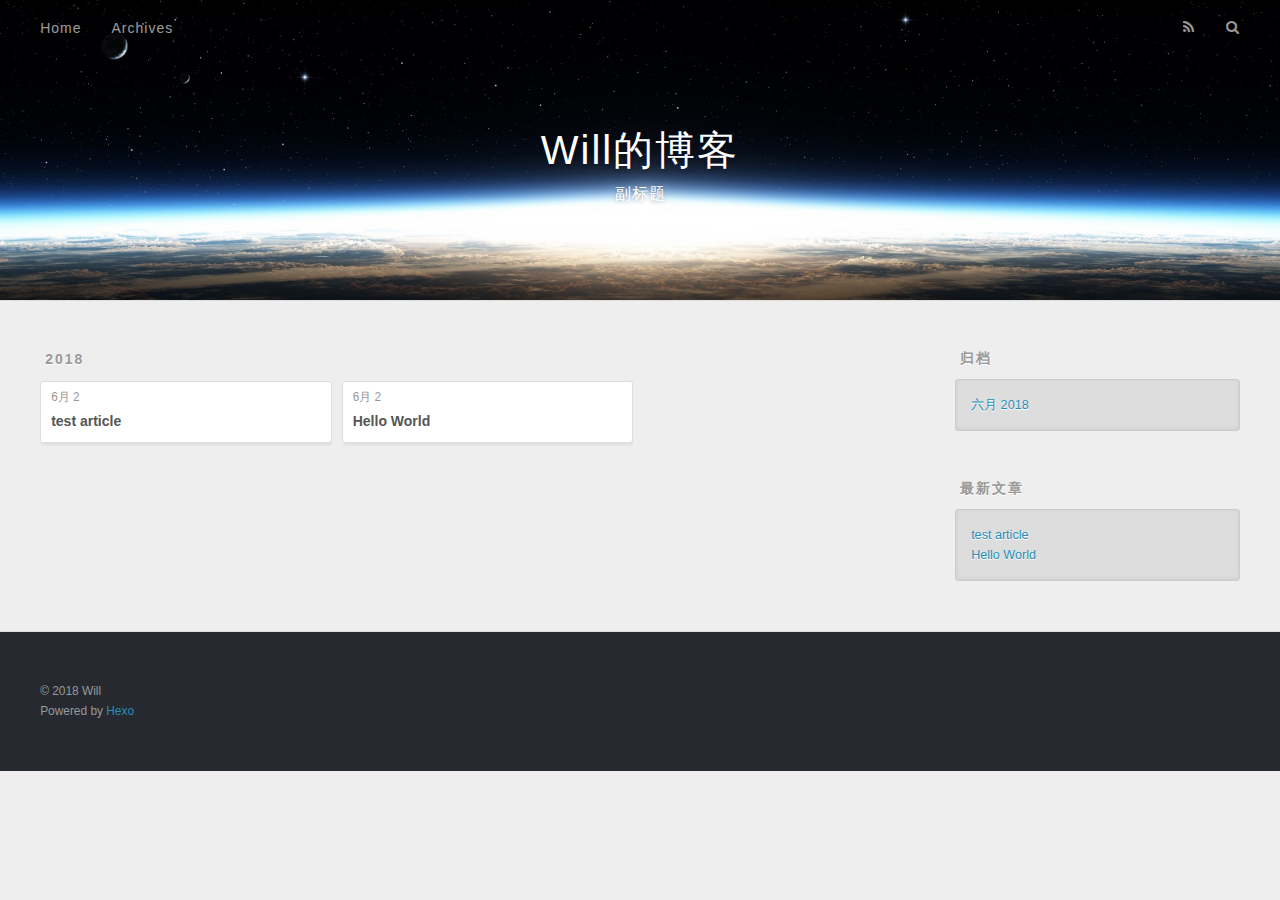
==== archives/index.html @ 6922b7fe "Site updated: 2018-06-02 14:20:09" ====
<!DOCTYPE html>
<html>
<head>
  <meta charset="utf-8">
  
  <title>归档 | Will的博客</title>
  <meta name="viewport" content="width=device-width, initial-scale=1, maximum-scale=1">
  <meta name="description" content="网页描述">
<meta property="og:type" content="website">
<meta property="og:title" content="Will的博客">
<meta property="og:url" content="http://yoursite.com/archives/index.html">
<meta property="og:site_name" content="Will的博客">
<meta property="og:description" content="网页描述">
<meta property="og:locale" content="zh-CN">
<meta name="twitter:card" content="summary">
<meta name="twitter:title" content="Will的博客">
<meta name="twitter:description" content="网页描述">
  
    <link rel="alternate" href="/atom.xml" title="Will的博客" type="application/atom+xml">
  
  
    <link rel="icon" href="/favicon.png">
  
  
    <link href="//fonts.googleapis.com/css?family=Source+Code+Pro" rel="stylesheet" type="text/css">
  
  <link rel="stylesheet" href="/css/style.css">
  

</head>

<body>
  <div id="container">
    <div id="wrap">
      <header id="header">
  <div id="banner"></div>
  <div id="header-outer" class="outer">
    <div id="header-title" class="inner">
      <h1 id="logo-wrap">
        <a href="/" id="logo">Will的博客</a>
      </h1>
      
        <h2 id="subtitle-wrap">
          <a href="/" id="subtitle">副标题</a>
        </h2>
      
    </div>
    <div id="header-inner" class="inner">
      <nav id="main-nav">
        <a id="main-nav-toggle" class="nav-icon"></a>
        
          <a class="main-nav-link" href="/">Home</a>
        
          <a class="main-nav-link" href="/archives">Archives</a>
        
      </nav>
      <nav id="sub-nav">
        
          <a id="nav-rss-link" class="nav-icon" href="/atom.xml" title="RSS Feed"></a>
        
        <a id="nav-search-btn" class="nav-icon" title="搜索"></a>
      </nav>
      <div id="search-form-wrap">
        <form action="//google.com/search" method="get" accept-charset="UTF-8" class="search-form"><input type="search" name="q" class="search-form-input" placeholder="Search"><button type="submit" class="search-form-submit">&#xF002;</button><input type="hidden" name="sitesearch" value="http://yoursite.com"></form>
      </div>
    </div>
  </div>
</header>
      <div class="outer">
        <section id="main">
  
  
    
    
      
      
      <section class="archives-wrap">
        <div class="archive-year-wrap">
          <a href="/archives/2018" class="archive-year">2018</a>
        </div>
        <div class="archives">
    
    <article class="archive-article archive-type-post">
  <div class="archive-article-inner">
    <header class="archive-article-header">
      <a href="/2018/06/02/test-article/" class="archive-article-date">
  <time datetime="2018-06-02T06:15:13.000Z" itemprop="datePublished">6月 2</time>
</a>
      
  
    <h1 itemprop="name">
      <a class="archive-article-title" href="/2018/06/02/test-article/">test article</a>
    </h1>
  

    </header>
  </div>
</article>
  
    
    
    <article class="archive-article archive-type-post">
  <div class="archive-article-inner">
    <header class="archive-article-header">
      <a href="/2018/06/02/hello-world/" class="archive-article-date">
  <time datetime="2018-06-02T03:31:31.994Z" itemprop="datePublished">6月 2</time>
</a>
      
  
    <h1 itemprop="name">
      <a class="archive-article-title" href="/2018/06/02/hello-world/">Hello World</a>
    </h1>
  

    </header>
  </div>
</article>
  
  
    </div></section>
  

</section>
        
          <aside id="sidebar">
  
    

  
    

  
    
  
    
  <div class="widget-wrap">
    <h3 class="widget-title">归档</h3>
    <div class="widget">
      <ul class="archive-list"><li class="archive-list-item"><a class="archive-list-link" href="/archives/2018/06/">六月 2018</a></li></ul>
    </div>
  </div>


  
    
  <div class="widget-wrap">
    <h3 class="widget-title">最新文章</h3>
    <div class="widget">
      <ul>
        
          <li>
            <a href="/2018/06/02/test-article/">test article</a>
          </li>
        
          <li>
            <a href="/2018/06/02/hello-world/">Hello World</a>
          </li>
        
      </ul>
    </div>
  </div>

  
</aside>
        
      </div>
      <footer id="footer">
  
  <div class="outer">
    <div id="footer-info" class="inner">
      &copy; 2018 Will<br>
      Powered by <a href="http://hexo.io/" target="_blank">Hexo</a>
    </div>
  </div>
</footer>
    </div>
    <nav id="mobile-nav">
  
    <a href="/" class="mobile-nav-link">Home</a>
  
    <a href="/archives" class="mobile-nav-link">Archives</a>
  
</nav>
    

<script src="//ajax.googleapis.com/ajax/libs/jquery/2.0.3/jquery.min.js"></script>


  <link rel="stylesheet" href="/fancybox/jquery.fancybox.css">
  <script src="/fancybox/jquery.fancybox.pack.js"></script>


<script src="/js/script.js"></script>

  </div>
</body>
</html>
---- css/style.css ----
body {
  width: 100%;
}
body:before,
body:after {
  content: "";
  display: table;
}
body:after {
  clear: both;
}
html,
body,
div,
span,
applet,
object,
iframe,
h1,
h2,
h3,
h4,
h5,
h6,
p,
blockquote,
pre,
a,
abbr,
acronym,
address,
big,
cite,
code,
del,
dfn,
em,
img,
ins,
kbd,
q,
s,
samp,
small,
strike,
strong,
sub,
sup,
tt,
var,
dl,
dt,
dd,
ol,
ul,
li,
fieldset,
form,
label,
legend,
table,
caption,
tbody,
tfoot,
thead,
tr,
th,
td {
  margin: 0;
  padding: 0;
  border: 0;
  outline: 0;
  font-weight: inherit;
  font-style: inherit;
  font-family: inherit;
  font-size: 100%;
  vertical-align: baseline;
}
body {
  line-height: 1;
  color: #000;
  background: #fff;
}
ol,
ul {
  list-style: none;
}
table {
  border-collapse: separate;
  border-spacing: 0;
  vertical-align: middle;
}
caption,
th,
td {
  text-align: left;
  font-weight: normal;
  vertical-align: middle;
}
a img {
  border: none;
}
input,
button {
  margin: 0;
  padding: 0;
}
input::-moz-focus-inner,
button::-moz-focus-inner {
  border: 0;
  padding: 0;
}
@font-face {
  font-family: FontAwesome;
  font-style: normal;
  font-weight: normal;
  src: url("fonts/fontawesome-webfont.eot?v=#4.0.3");
  src: url("fonts/fontawesome-webfont.eot?#iefix&v=#4.0.3") format("embedded-opentype"), url("fonts/fontawesome-webfont.woff?v=#4.0.3") format("woff"), url("fonts/fontawesome-webfont.ttf?v=#4.0.3") format("truetype"), url("fonts/fontawesome-webfont.svg#fontawesomeregular?v=#4.0.3") format("svg");
}
html,
body,
#container {
  height: 100%;
}
body {
  background: #eee;
  font: 14px "Helvetica Neue", Helvetica, Arial, sans-serif;
  -webkit-text-size-adjust: 100%;
}
.outer {
  max-width: 1220px;
  margin: 0 auto;
  padding: 0 20px;
}
.outer:before,
.outer:after {
  content: "";
  display: table;
}
.outer:after {
  clear: both;
}
.inner {
  display: inline;
  float: left;
  width: 98.33333333333333%;
  margin: 0 0.833333333333333%;
}
.left,
.alignleft {
  float: left;
}
.right,
.alignright {
  float: right;
}
.clear {
  clear: both;
}
#container {
  position: relative;
}
.mobile-nav-on {
  overflow: hidden;
}
#wrap {
  height: 100%;
  width: 100%;
  position: absolute;
  top: 0;
  left: 0;
  -webkit-transition: 0.2s ease-out;
  -moz-transition: 0.2s ease-out;
  -ms-transition: 0.2s ease-out;
  transition: 0.2s ease-out;
  z-index: 1;
  background: #eee;
}
.mobile-nav-on #wrap {
  left: 280px;
}
@media screen and (min-width: 768px) {
  #main {
    display: inline;
    float: left;
    width: 73.33333333333333%;
    margin: 0 0.833333333333333%;
  }
}
.article-date,
.article-category-link,
.archive-year,
.widget-title {
  text-decoration: none;
  text-transform: uppercase;
  letter-spacing: 2px;
  color: #999;
  margin-bottom: 1em;
  margin-left: 5px;
  line-height: 1em;
  text-shadow: 0 1px #fff;
  font-weight: bold;
}
.article-inner,
.archive-article-inner {
  background: #fff;
  -webkit-box-shadow: 1px 2px 3px #ddd;
  box-shadow: 1px 2px 3px #ddd;
  border: 1px solid #ddd;
  border-radius: 3px;
}
.article-entry h1,
.widget h1 {
  font-size: 2em;
}
.article-entry h2,
.widget h2 {
  font-size: 1.5em;
}
.article-entry h3,
.widget h3 {
  font-size: 1.3em;
}
.article-entry h4,
.widget h4 {
  font-size: 1.2em;
}
.article-entry h5,
.widget h5 {
  font-size: 1em;
}
.article-entry h6,
.widget h6 {
  font-size: 1em;
  color: #999;
}
.article-entry hr,
.widget hr {
  border: 1px dashed #ddd;
}
.article-entry strong,
.widget strong {
  font-weight: bold;
}
.article-entry em,
.widget em,
.article-entry cite,
.widget cite {
  font-style: italic;
}
.article-entry sup,
.widget sup,
.article-entry sub,
.widget sub {
  font-size: 0.75em;
  line-height: 0;
  position: relative;
  vertical-align: baseline;
}
.article-entry sup,
.widget sup {
  top: -0.5em;
}
.article-entry sub,
.widget sub {
  bottom: -0.2em;
}
.article-entry small,
.widget small {
  font-size: 0.85em;
}
.article-entry acronym,
.widget acronym,
.article-entry abbr,
.widget abbr {
  border-bottom: 1px dotted;
}
.article-entry ul,
.widget ul,
.article-entry ol,
.widget ol,
.article-entry dl,
.widget dl {
  margin: 0 20px;
  line-height: 1.6em;
}
.article-entry ul ul,
.widget ul ul,
.article-entry ol ul,
.widget ol ul,
.article-entry ul ol,
.widget ul ol,
.article-entry ol ol,
.widget ol ol {
  margin-top: 0;
  margin-bottom: 0;
}
.article-entry ul,
.widget ul {
  list-style: disc;
}
.article-entry ol,
.widget ol {
  list-style: decimal;
}
.article-entry dt,
.widget dt {
  font-weight: bold;
}
#header {
  height: 300px;
  position: relative;
  border-bottom: 1px solid #ddd;
}
#header:before,
#header:after {
  content: "";
  position: absolute;
  left: 0;
  right: 0;
  height: 40px;
}
#header:before {
  top: 0;
  background: -webkit-linear-gradient(rgba(0,0,0,0.2), transparent);
  background: -moz-linear-gradient(rgba(0,0,0,0.2), transparent);
  background: -ms-linear-gradient(rgba(0,0,0,0.2), transparent);
  background: linear-gradient(rgba(0,0,0,0.2), transparent);
}
#header:after {
  bottom: 0;
  background: -webkit-linear-gradient(transparent, rgba(0,0,0,0.2));
  background: -moz-linear-gradient(transparent, rgba(0,0,0,0.2));
  background: -ms-linear-gradient(transparent, rgba(0,0,0,0.2));
  background: linear-gradient(transparent, rgba(0,0,0,0.2));
}
#header-outer {
  height: 100%;
  position: relative;
}
#header-inner {
  position: relative;
  overflow: hidden;
}
#banner {
  position: absolute;
  top: 0;
  left: 0;
  width: 100%;
  height: 100%;
  background: url("images/banner.jpg") center #000;
  -webkit-background-size: cover;
  -moz-background-size: cover;
  background-size: cover;
  z-index: -1;
}
#header-title {
  text-align: center;
  height: 40px;
  position: absolute;
  top: 50%;
  left: 0;
  margin-top: -20px;
}
#logo,
#subtitle {
  text-decoration: none;
  color: #fff;
  font-weight: 300;
  text-shadow: 0 1px 4px rgba(0,0,0,0.3);
}
#logo {
  font-size: 40px;
  line-height: 40px;
  letter-spacing: 2px;
}
#subtitle {
  font-size: 16px;
  line-height: 16px;
  letter-spacing: 1px;
}
#subtitle-wrap {
  margin-top: 16px;
}
#main-nav {
  float: left;
  margin-left: -15px;
}
.nav-icon,
.main-nav-link {
  float: left;
  color: #fff;
  opacity: 0.6;
  text-decoration: none;
  text-shadow: 0 1px rgba(0,0,0,0.2);
  -webkit-transition: opacity 0.2s;
  -moz-transition: opacity 0.2s;
  -ms-transition: opacity 0.2s;
  transition: opacity 0.2s;
  display: block;
  padding: 20px 15px;
}
.nav-icon:hover,
.main-nav-link:hover {
  opacity: 1;
}
.nav-icon {
  font-family: FontAwesome;
  text-align: center;
  font-size: 14px;
  width: 14px;
  height: 14px;
  padding: 20px 15px;
  position: relative;
  cursor: pointer;
}
.main-nav-link {
  font-weight: 300;
  letter-spacing: 1px;
}
@media screen and (max-width: 479px) {
  .main-nav-link {
    display: none;
  }
}
#main-nav-toggle {
  display: none;
}
#main-nav-toggle:before {
  content: "\f0c9";
}
@media screen and (max-width: 479px) {
  #main-nav-toggle {
    display: block;
  }
}
#sub-nav {
  float: right;
  margin-right: -15px;
}
#nav-rss-link:before {
  content: "\f09e";
}
#nav-search-btn:before {
  content: "\f002";
}
#search-form-wrap {
  position: absolute;
  top: 15px;
  width: 150px;
  height: 30px;
  right: -150px;
  opacity: 0;
  -webkit-transition: 0.2s ease-out;
  -moz-transition: 0.2s ease-out;
  -ms-transition: 0.2s ease-out;
  transition: 0.2s ease-out;
}
#search-form-wrap.on {
  opacity: 1;
  right: 0;
}
@media screen and (max-width: 479px) {
  #search-form-wrap {
    width: 100%;
    right: -100%;
  }
}
.search-form {
  position: absolute;
  top: 0;
  left: 0;
  right: 0;
  background: #fff;
  padding: 5px 15px;
  border-radius: 15px;
  -webkit-box-shadow: 0 0 10px rgba(0,0,0,0.3);
  box-shadow: 0 0 10px rgba(0,0,0,0.3);
}
.search-form-input {
  border: none;
  background: none;
  color: #555;
  width: 100%;
  font: 13px "Helvetica Neue", Helvetica, Arial, sans-serif;
  outline: none;
}
.search-form-input::-webkit-search-results-decoration,
.search-form-input::-webkit-search-cancel-button {
  -webkit-appearance: none;
}
.search-form-submit {
  position: absolute;
  top: 50%;
  right: 10px;
  margin-top: -7px;
  font: 13px FontAwesome;
  border: none;
  background: none;
  color: #bbb;
  cursor: pointer;
}
.search-form-submit:hover,
.search-form-submit:focus {
  color: #777;
}
.article {
  margin: 50px 0;
}
.article-inner {
  overflow: hidden;
}
.article-meta:before,
.article-meta:after {
  content: "";
  display: table;
}
.article-meta:after {
  clear: both;
}
.article-date {
  float: left;
}
.article-category {
  float: left;
  line-height: 1em;
  color: #ccc;
  text-shadow: 0 1px #fff;
  margin-left: 8px;
}
.article-category:before {
  content: "\2022";
}
.article-category-link {
  margin: 0 12px 1em;
}
.article-header {
  padding: 20px 20px 0;
}
.article-title {
  text-decoration: none;
  font-size: 2em;
  font-weight: bold;
  color: #555;
  line-height: 1.1em;
  -webkit-transition: color 0.2s;
  -moz-transition: color 0.2s;
  -ms-transition: color 0.2s;
  transition: color 0.2s;
}
a.article-title:hover {
  color: #258fb8;
}
.article-entry {
  color: #555;
  padding: 0 20px;
}
.article-entry:before,
.article-entry:after {
  content: "";
  display: table;
}
.article-entry:after {
  clear: both;
}
.article-entry p,
.article-entry table {
  line-height: 1.6em;
  margin: 1.6em 0;
}
.article-entry h1,
.article-entry h2,
.article-entry h3,
.article-entry h4,
.article-entry h5,
.article-entry h6 {
  font-weight: bold;
}
.article-entry h1,
.article-entry h2,
.article-entry h3,
.article-entry h4,
.article-entry h5,
.article-entry h6 {
  line-height: 1.1em;
  margin: 1.1em 0;
}
.article-entry a {
  color: #258fb8;
  text-decoration: none;
}
.article-entry a:hover {
  text-decoration: underline;
}
.article-entry ul,
.article-entry ol,
.article-entry dl {
  margin-top: 1.6em;
  margin-bottom: 1.6em;
}
.article-entry img,
.article-entry video {
  max-width: 100%;
  height: auto;
  display: block;
  margin: auto;
}
.article-entry iframe {
  border: none;
}
.article-entry table {
  width: 100%;
  border-collapse: collapse;
  border-spacing: 0;
}
.article-entry th {
  font-weight: bold;
  border-bottom: 3px solid #ddd;
  padding-bottom: 0.5em;
}
.article-entry td {
  border-bottom: 1px solid #ddd;
  padding: 10px 0;
}
.article-entry blockquote {
  font-family: Georgia, "Times New Roman", serif;
  font-size: 1.4em;
  margin: 1.6em 20px;
  text-align: center;
}
.article-entry blockquote footer {
  font-size: 14px;
  margin: 1.6em 0;
  font-family: "Helvetica Neue", Helvetica, Arial, sans-serif;
}
.article-entry blockquote footer cite:before {
  content: "—";
  padding: 0 0.5em;
}
.article-entry .pullquote {
  text-align: left;
  width: 45%;
  margin: 0;
}
.article-entry .pullquote.left {
  margin-left: 0.5em;
  margin-right: 1em;
}
.article-entry .pullquote.right {
  margin-right: 0.5em;
  margin-left: 1em;
}
.article-entry .caption {
  color: #999;
  display: block;
  font-size: 0.9em;
  margin-top: 0.5em;
  position: relative;
  text-align: center;
}
.article-entry .video-container {
  position: relative;
  padding-top: 56.25%;
  height: 0;
  overflow: hidden;
}
.article-entry .video-container iframe,
.article-entry .video-container object,
.article-entry .video-container embed {
  position: absolute;
  top: 0;
  left: 0;
  width: 100%;
  height: 100%;
  margin-top: 0;
}
.article-more-link a {
  display: inline-block;
  line-height: 1em;
  padding: 6px 15px;
  border-radius: 15px;
  background: #eee;
  color: #999;
  text-shadow: 0 1px #fff;
  text-decoration: none;
}
.article-more-link a:hover {
  background: #258fb8;
  color: #fff;
  text-decoration: none;
  text-shadow: 0 1px #1e7293;
}
.article-footer {
  font-size: 0.85em;
  line-height: 1.6em;
  border-top: 1px solid #ddd;
  padding-top: 1.6em;
  margin: 0 20px 20px;
}
.article-footer:before,
.article-footer:after {
  content: "";
  display: table;
}
.article-footer:after {
  clear: both;
}
.article-footer a {
  color: #999;
  text-decoration: none;
}
.article-footer a:hover {
  color: #555;
}
.article-tag-list-item {
  float: left;
  margin-right: 10px;
}
.article-tag-list-link:before {
  content: "#";
}
.article-comment-link {
  float: right;
}
.article-comment-link:before {
  content: "\f075";
  font-family: FontAwesome;
  padding-right: 8px;
}
.article-share-link {
  cursor: pointer;
  float: right;
  margin-left: 20px;
}
.article-share-link:before {
  content: "\f064";
  font-family: FontAwesome;
  padding-right: 6px;
}
#article-nav {
  position: relative;
}
#article-nav:before,
#article-nav:after {
  content: "";
  display: table;
}
#article-nav:after {
  clear: both;
}
@media screen and (min-width: 768px) {
  #article-nav {
    margin: 50px 0;
  }
  #article-nav:before {
    width: 8px;
    height: 8px;
    position: absolute;
    top: 50%;
    left: 50%;
    margin-top: -4px;
    margin-left: -4px;
    content: "";
    border-radius: 50%;
    background: #ddd;
    -webkit-box-shadow: 0 1px 2px #fff;
    box-shadow: 0 1px 2px #fff;
  }
}
.article-nav-link-wrap {
  text-decoration: none;
  text-shadow: 0 1px #fff;
  color: #999;
  -webkit-box-sizing: border-box;
  -moz-box-sizing: border-box;
  box-sizing: border-box;
  margin-top: 50px;
  text-align: center;
  display: block;
}
.article-nav-link-wrap:hover {
  color: #555;
}
@media screen and (min-width: 768px) {
  .article-nav-link-wrap {
    width: 50%;
    margin-top: 0;
  }
}
@media screen and (min-width: 768px) {
  #article-nav-newer {
    float: left;
    text-align: right;
    padding-right: 20px;
  }
}
@media screen and (min-width: 768px) {
  #article-nav-older {
    float: right;
    text-align: left;
    padding-left: 20px;
  }
}
.article-nav-caption {
  text-transform: uppercase;
  letter-spacing: 2px;
  color: #ddd;
  line-height: 1em;
  font-weight: bold;
}
#article-nav-newer .article-nav-caption {
  margin-right: -2px;
}
.article-nav-title {
  font-size: 0.85em;
  line-height: 1.6em;
  margin-top: 0.5em;
}
.article-share-box {
  position: absolute;
  display: none;
  background: #fff;
  -webkit-box-shadow: 1px 2px 10px rgba(0,0,0,0.2);
  box-shadow: 1px 2px 10px rgba(0,0,0,0.2);
  border-radius: 3px;
  margin-left: -145px;
  overflow: hidden;
  z-index: 1;
}
.article-share-box.on {
  display: block;
}
.article-share-input {
  width: 100%;
  background: none;
  -webkit-box-sizing: border-box;
  -moz-box-sizing: border-box;
  box-sizing: border-box;
  font: 14px "Helvetica Neue", Helvetica, Arial, sans-serif;
  padding: 0 15px;
  color: #555;
  outline: none;
  border: 1px solid #ddd;
  border-radius: 3px 3px 0 0;
  height: 36px;
  line-height: 36px;
}
.article-share-links {
  background: #eee;
}
.article-share-links:before,
.article-share-links:after {
  content: "";
  display: table;
}
.article-share-links:after {
  clear: both;
}
.article-share-twitter,
.article-share-facebook,
.article-share-pinterest,
.article-share-google {
  width: 50px;
  height: 36px;
  display: block;
  float: left;
  position: relative;
  color: #999;
  text-shadow: 0 1px #fff;
}
.article-share-twitter:before,
.article-share-facebook:before,
.article-share-pinterest:before,
.article-share-google:before {
  font-size: 20px;
  font-family: FontAwesome;
  width: 20px;
  height: 20px;
  position: absolute;
  top: 50%;
  left: 50%;
  margin-top: -10px;
  margin-left: -10px;
  text-align: center;
}
.article-share-twitter:hover,
.article-share-facebook:hover,
.article-share-pinterest:hover,
.article-share-google:hover {
  color: #fff;
}
.article-share-twitter:before {
  content: "\f099";
}
.article-share-twitter:hover {
  background: #00aced;
  text-shadow: 0 1px #008abe;
}
.article-share-facebook:before {
  content: "\f09a";
}
.article-share-facebook:hover {
  background: #3b5998;
  text-shadow: 0 1px #2f477a;
}
.article-share-pinterest:before {
  content: "\f0d2";
}
.article-share-pinterest:hover {
  background: #cb2027;
  text-shadow: 0 1px #a21a1f;
}
.article-share-google:before {
  content: "\f0d5";
}
.article-share-google:hover {
  background: #dd4b39;
  text-shadow: 0 1px #be3221;
}
.article-gallery {
  background: #000;
  position: relative;
}
.article-gallery-photos {
  position: relative;
  overflow: hidden;
}
.article-gallery-img {
  display: none;
  max-width: 100%;
}
.article-gallery-img:first-child {
  display: block;
}
.article-gallery-img.loaded {
  position: absolute;
  display: block;
}
.article-gallery-img img {
  display: block;
  max-width: 100%;
  margin: 0 auto;
}
#comments {
  background: #fff;
  -webkit-box-shadow: 1px 2px 3px #ddd;
  box-shadow: 1px 2px 3px #ddd;
  padding: 20px;
  border: 1px solid #ddd;
  border-radius: 3px;
  margin: 50px 0;
}
#comments a {
  color: #258fb8;
}
.archives-wrap {
  margin: 50px 0;
}
.archives:before,
.archives:after {
  content: "";
  display: table;
}
.archives:after {
  clear: both;
}
.archive-year-wrap {
  margin-bottom: 1em;
}
.archives {
  -webkit-column-gap: 10px;
  -moz-column-gap: 10px;
  column-gap: 10px;
}
@media screen and (min-width: 480px) and (max-width: 767px) {
  .archives {
    -webkit-column-count: 2;
    -moz-column-count: 2;
    column-count: 2;
  }
}
@media screen and (min-width: 768px) {
  .archives {
    -webkit-column-count: 3;
    -moz-column-count: 3;
    column-count: 3;
  }
}
.archive-article {
  -webkit-column-break-inside: avoid;
  page-break-inside: avoid;
  overflow: hidden;
  break-inside: avoid-column;
}
.archive-article-inner {
  padding: 10px;
  margin-bottom: 15px;
}
.archive-article-title {
  text-decoration: none;
  font-weight: bold;
  color: #555;
  -webkit-transition: color 0.2s;
  -moz-transition: color 0.2s;
  -ms-transition: color 0.2s;
  transition: color 0.2s;
  line-height: 1.6em;
}
.archive-article-title:hover {
  color: #258fb8;
}
.archive-article-footer {
  margin-top: 1em;
}
.archive-article-date {
  color: #999;
  text-decoration: none;
  font-size: 0.85em;
  line-height: 1em;
  margin-bottom: 0.5em;
  display: block;
}
#page-nav {
  margin: 50px auto;
  background: #fff;
  -webkit-box-shadow: 1px 2px 3px #ddd;
  box-shadow: 1px 2px 3px #ddd;
  border: 1px solid #ddd;
  border-radius: 3px;
  text-align: center;
  color: #999;
  overflow: hidden;
}
#page-nav:before,
#page-nav:after {
  content: "";
  display: table;
}
#page-nav:after {
  clear: both;
}
#page-nav a,
#page-nav span {
  padding: 10px 20px;
  line-height: 1;
  height: 2ex;
}
#page-nav a {
  color: #999;
  text-decoration: none;
}
#page-nav a:hover {
  background: #999;
  color: #fff;
}
#page-nav .prev {
  float: left;
}
#page-nav .next {
  float: right;
}
#page-nav .page-number {
  display: inline-block;
}
@media screen and (max-width: 479px) {
  #page-nav .page-number {
    display: none;
  }
}
#page-nav .current {
  color: #555;
  font-weight: bold;
}
#page-nav .space {
  color: #ddd;
}
#footer {
  background: #262a30;
  padding: 50px 0;
  border-top: 1px solid #ddd;
  color: #999;
}
#footer a {
  color: #258fb8;
  text-decoration: none;
}
#footer a:hover {
  text-decoration: underline;
}
#footer-info {
  line-height: 1.6em;
  font-size: 0.85em;
}
.article-entry pre,
.article-entry .highlight {
  background: #2d2d2d;
  margin: 0 -20px;
  padding: 15px 20px;
  border-style: solid;
  border-color: #ddd;
  border-width: 1px 0;
  overflow: auto;
  color: #ccc;
  line-height: 22.400000000000002px;
}
.article-entry .highlight .gutter pre,
.article-entry .gist .gist-file .gist-data .line-numbers {
  color: #666;
  font-size: 0.85em;
}
.article-entry pre,
.article-entry code {
  font-family: "Source Code Pro", Consolas, Monaco, Menlo, Consolas, monospace;
}
.article-entry code {
  background: #eee;
  text-shadow: 0 1px #fff;
  padding: 0 0.3em;
}
.article-entry pre code {
  background: none;
  text-shadow: none;
  padding: 0;
}
.article-entry .highlight pre {
  border: none;
  margin: 0;
  padding: 0;
}
.article-entry .highlight table {
  margin: 0;
  width: auto;
}
.article-entry .highlight td {
  border: none;
  padding: 0;
}
.article-entry .highlight figcaption {
  font-size: 0.85em;
  color: #999;
  line-height: 1em;
  margin-bottom: 1em;
}
.article-entry .highlight figcaption:before,
.article-entry .highlight figcaption:after {
  content: "";
  display: table;
}
.article-entry .highlight figcaption:after {
  clear: both;
}
.article-entry .highlight figcaption a {
  float: right;
}
.article-entry .highlight .gutter pre {
  text-align: right;
  padding-right: 20px;
}
.article-entry .highlight .line {
  height: 22.400000000000002px;
}
.article-entry .highlight .line.marked {
  background: #515151;
}
.article-entry .gist {
  margin: 0 -20px;
  border-style: solid;
  border-color: #ddd;
  border-width: 1px 0;
  background: #2d2d2d;
  padding: 15px 20px 15px 0;
}
.article-entry .gist .gist-file {
  border: none;
  font-family: "Source Code Pro", Consolas, Monaco, Menlo, Consolas, monospace;
  margin: 0;
}
.article-entry .gist .gist-file .gist-data {
  background: none;
  border: none;
}
.article-entry .gist .gist-file .gist-data .line-numbers {
  background: none;
  border: none;
  padding: 0 20px 0 0;
}
.article-entry .gist .gist-file .gist-data .line-data {
  padding: 0 !important;
}
.article-entry .gist .gist-file .highlight {
  margin: 0;
  padding: 0;
  border: none;
}
.article-entry .gist .gist-file .gist-meta {
  background: #2d2d2d;
  color: #999;
  font: 0.85em "Helvetica Neue", Helvetica, Arial, sans-serif;
  text-shadow: 0 0;
  padding: 0;
  margin-top: 1em;
  margin-left: 20px;
}
.article-entry .gist .gist-file .gist-meta a {
  color: #258fb8;
  font-weight: normal;
}
.article-entry .gist .gist-file .gist-meta a:hover {
  text-decoration: underline;
}
pre .comment,
pre .title {
  color: #999;
}
pre .variable,
pre .attribute,
pre .tag,
pre .regexp,
pre .ruby .constant,
pre .xml .tag .title,
pre .xml .pi,
pre .xml .doctype,
pre .html .doctype,
pre .css .id,
pre .css .class,
pre .css .pseudo {
  color: #f2777a;
}
pre .number,
pre .preprocessor,
pre .built_in,
pre .literal,
pre .params,
pre .constant {
  color: #f99157;
}
pre .class,
pre .ruby .class .title,
pre .css .rules .attribute {
  color: #9c9;
}
pre .string,
pre .value,
pre .inheritance,
pre .header,
pre .ruby .symbol,
pre .xml .cdata {
  color: #9c9;
}
pre .css .hexcolor {
  color: #6cc;
}
pre .function,
pre .python .decorator,
pre .python .title,
pre .ruby .function .title,
pre .ruby .title .keyword,
pre .perl .sub,
pre .javascript .title,
pre .coffeescript .title {
  color: #69c;
}
pre .keyword,
pre .javascript .function {
  color: #c9c;
}
@media screen and (max-width: 479px) {
  #mobile-nav {
    position: absolute;
    top: 0;
    left: 0;
    width: 280px;
    height: 100%;
    background: #191919;
    border-right: 1px solid #fff;
  }
}
@media screen and (max-width: 479px) {
  .mobile-nav-link {
    display: block;
    color: #999;
    text-decoration: none;
    padding: 15px 20px;
    font-weight: bold;
  }
  .mobile-nav-link:hover {
    color: #fff;
  }
}
@media screen and (min-width: 768px) {
  #sidebar {
    display: inline;
    float: left;
    width: 23.333333333333332%;
    margin: 0 0.833333333333333%;
  }
}
.widget-wrap {
  margin: 50px 0;
}
.widget {
  color: #777;
  text-shadow: 0 1px #fff;
  background: #ddd;
  -webkit-box-shadow: 0 -1px 4px #ccc inset;
  box-shadow: 0 -1px 4px #ccc inset;
  border: 1px solid #ccc;
  padding: 15px;
  border-radius: 3px;
}
.widget a {
  color: #258fb8;
  text-decoration: none;
}
.widget a:hover {
  text-decoration: underline;
}
.widget ul ul,
.widget ol ul,
.widget dl ul,
.widget ul ol,
.widget ol ol,
.widget dl ol,
.widget ul dl,
.widget ol dl,
.widget dl dl {
  margin-left: 15px;
  list-style: disc;
}
.widget {
  line-height: 1.6em;
  word-wrap: break-word;
  font-size: 0.9em;
}
.widget ul,
.widget ol {
  list-style: none;
  margin: 0;
}
.widget ul ul,
.widget ol ul,
.widget ul ol,
.widget ol ol {
  margin: 0 20px;
}
.widget ul ul,
.widget ol ul {
  list-style: disc;
}
.widget ul ol,
.widget ol ol {
  list-style: decimal;
}
.category-list-count,
.tag-list-count,
.archive-list-count {
  padding-left: 5px;
  color: #999;
  font-size: 0.85em;
}
.category-list-count:before,
.tag-list-count:before,
.archive-list-count:before {
  content: "(";
}
.category-list-count:after,
.tag-list-count:after,
.archive-list-count:after {
  content: ")";
}
.tagcloud a {
  margin-right: 5px;
  display: inline-block;
}
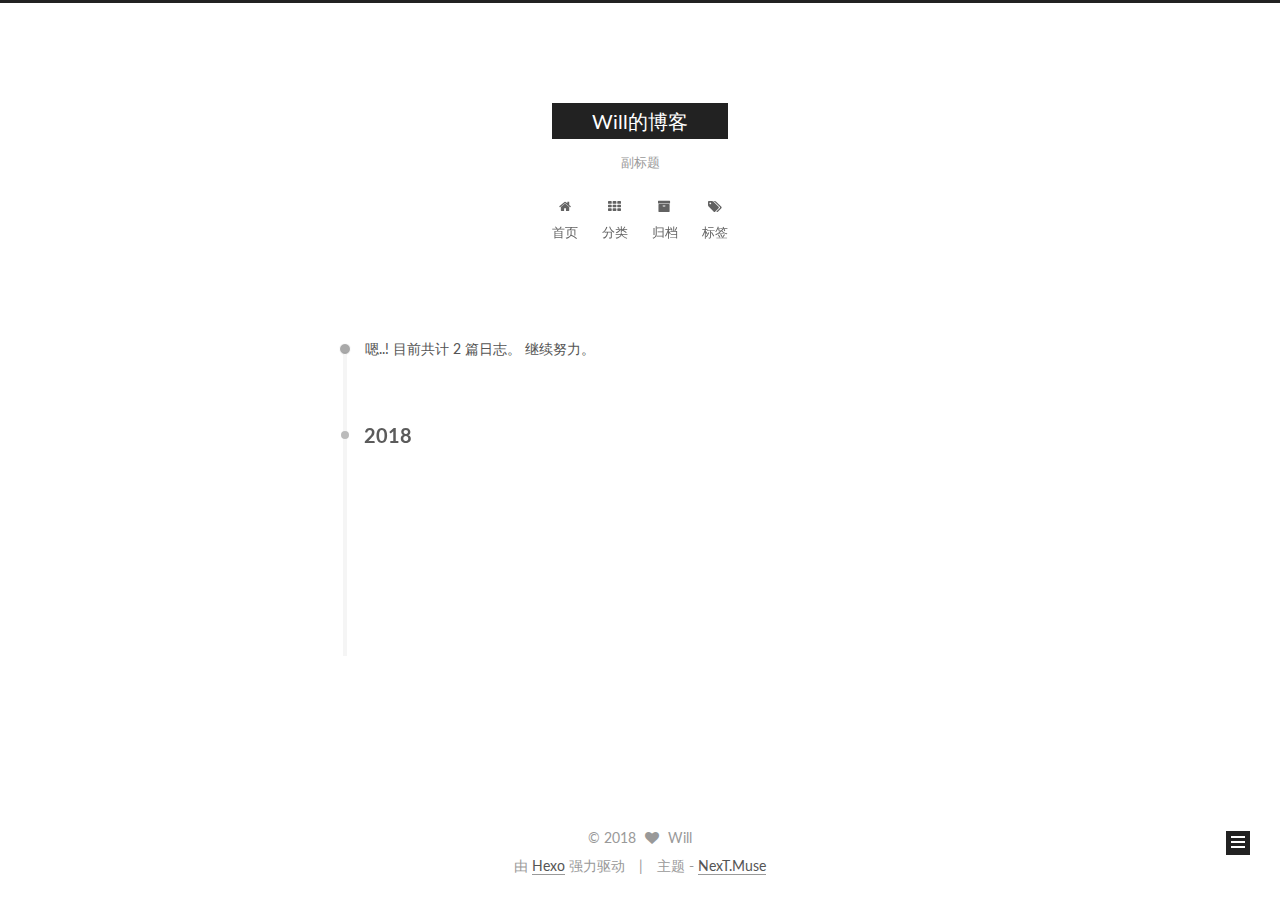
==== commit 4c8e9d8b: "Site updated: 2018-06-02 17:23:27" ====
--- a/archives/index.html
+++ b/archives/index.html
@@ -1,197 +1,679 @@
 <!DOCTYPE html>
-<html>
+
+
+
+  
+
+
+<html class="theme-next muse use-motion" lang="zh-Hans">
 <head>
-  <meta charset="utf-8">
-  
-  <title>归档 | Will的博客</title>
-  <meta name="viewport" content="width=device-width, initial-scale=1, maximum-scale=1">
-  <meta name="description" content="网页描述">
+  <meta charset="UTF-8"/>
+<meta http-equiv="X-UA-Compatible" content="IE=edge" />
+<meta name="viewport" content="width=device-width, initial-scale=1, maximum-scale=1"/>
+<meta name="theme-color" content="#222">
+
+
+
+
+
+
+
+
+
+<meta http-equiv="Cache-Control" content="no-transform" />
+<meta http-equiv="Cache-Control" content="no-siteapp" />
+
+
+
+
+
+
+
+
+
+
+
+
+
+
+
+  
+  
+  <link href="/lib/fancybox/source/jquery.fancybox.css?v=2.1.5" rel="stylesheet" type="text/css" />
+
+
+
+
+  
+  
+  
+  
+
+  
+    
+    
+  
+
+  
+
+  
+
+  
+
+  
+
+  
+    
+    
+    <link href="//fonts.googleapis.com/css?family=Lato:300,300italic,400,400italic,700,700italic&subset=latin,latin-ext" rel="stylesheet" type="text/css">
+  
+
+
+
+
+
+
+<link href="/lib/font-awesome/css/font-awesome.min.css?v=4.6.2" rel="stylesheet" type="text/css" />
+
+<link href="/css/main.css?v=5.1.2" rel="stylesheet" type="text/css" />
+
+
+  <meta name="keywords" content="Hexo, NexT" />
+
+
+
+
+
+
+
+
+  <link rel="shortcut icon" type="image/x-icon" href="/favicon.ico?v=5.1.2" />
+
+
+
+
+
+
+<meta name="description" content="网页描述">
 <meta property="og:type" content="website">
 <meta property="og:title" content="Will的博客">
 <meta property="og:url" content="http://yoursite.com/archives/index.html">
 <meta property="og:site_name" content="Will的博客">
 <meta property="og:description" content="网页描述">
-<meta property="og:locale" content="zh-CN">
+<meta property="og:locale" content="zh-Hans">
 <meta name="twitter:card" content="summary">
 <meta name="twitter:title" content="Will的博客">
 <meta name="twitter:description" content="网页描述">
-  
-    <link rel="alternate" href="/atom.xml" title="Will的博客" type="application/atom+xml">
-  
-  
-    <link rel="icon" href="/favicon.png">
-  
-  
-    <link href="//fonts.googleapis.com/css?family=Source+Code+Pro" rel="stylesheet" type="text/css">
-  
-  <link rel="stylesheet" href="/css/style.css">
-  
+
+
+
+<script type="text/javascript" id="hexo.configurations">
+  var NexT = window.NexT || {};
+  var CONFIG = {
+    root: '/',
+    scheme: 'Muse',
+    sidebar: {"position":"left","display":"post","offset":12,"offset_float":12,"b2t":false,"scrollpercent":false,"onmobile":false},
+    fancybox: true,
+    tabs: true,
+    motion: true,
+    duoshuo: {
+      userId: '0',
+      author: '博主'
+    },
+    algolia: {
+      applicationID: '',
+      apiKey: '',
+      indexName: '',
+      hits: {"per_page":10},
+      labels: {"input_placeholder":"Search for Posts","hits_empty":"We didn't find any results for the search: ${query}","hits_stats":"${hits} results found in ${time} ms"}
+    }
+  };
+</script>
+
+
+
+  <link rel="canonical" href="http://yoursite.com/archives/"/>
+
+
+
+
+
+  <title>归档 | Will的博客</title>
+  
+
+
+
+
+
+
+
+
+
+
+
+
+
 
 </head>
 
-<body>
-  <div id="container">
-    <div id="wrap">
-      <header id="header">
-  <div id="banner"></div>
-  <div id="header-outer" class="outer">
-    <div id="header-title" class="inner">
-      <h1 id="logo-wrap">
-        <a href="/" id="logo">Will的博客</a>
-      </h1>
-      
-        <h2 id="subtitle-wrap">
-          <a href="/" id="subtitle">副标题</a>
-        </h2>
-      
+<body itemscope itemtype="http://schema.org/WebPage" lang="zh-Hans">
+
+  
+  
+    
+  
+
+  <div class="container sidebar-position-left  page-archive  ">
+    <div class="headband"></div>
+
+    <header id="header" class="header" itemscope itemtype="http://schema.org/WPHeader">
+      <div class="header-inner"><div class="site-brand-wrapper">
+  <div class="site-meta ">
+    
+
+    <div class="custom-logo-site-title">
+      <a href="/"  class="brand" rel="start">
+        <span class="logo-line-before"><i></i></span>
+        <span class="site-title">Will的博客</span>
+        <span class="logo-line-after"><i></i></span>
+      </a>
     </div>
-    <div id="header-inner" class="inner">
-      <nav id="main-nav">
-        <a id="main-nav-toggle" class="nav-icon"></a>
-        
-          <a class="main-nav-link" href="/">Home</a>
-        
-          <a class="main-nav-link" href="/archives">Archives</a>
-        
-      </nav>
-      <nav id="sub-nav">
-        
-          <a id="nav-rss-link" class="nav-icon" href="/atom.xml" title="RSS Feed"></a>
-        
-        <a id="nav-search-btn" class="nav-icon" title="搜索"></a>
-      </nav>
-      <div id="search-form-wrap">
-        <form action="//google.com/search" method="get" accept-charset="UTF-8" class="search-form"><input type="search" name="q" class="search-form-input" placeholder="Search"><button type="submit" class="search-form-submit">&#xF002;</button><input type="hidden" name="sitesearch" value="http://yoursite.com"></form>
+      
+        <p class="site-subtitle">副标题</p>
+      
+  </div>
+
+  <div class="site-nav-toggle">
+    <button>
+      <span class="btn-bar"></span>
+      <span class="btn-bar"></span>
+      <span class="btn-bar"></span>
+    </button>
+  </div>
+</div>
+
+<nav class="site-nav">
+  
+
+  
+    <ul id="menu" class="menu">
+      
+        
+        <li class="menu-item menu-item-home">
+          <a href="/" rel="section">
+            
+              <i class="menu-item-icon fa fa-fw fa-home"></i> <br />
+            
+            首页
+          </a>
+        </li>
+      
+        
+        <li class="menu-item menu-item-categories">
+          <a href="/categories/" rel="section">
+            
+              <i class="menu-item-icon fa fa-fw fa-th"></i> <br />
+            
+            分类
+          </a>
+        </li>
+      
+        
+        <li class="menu-item menu-item-archives">
+          <a href="/archives/" rel="section">
+            
+              <i class="menu-item-icon fa fa-fw fa-archive"></i> <br />
+            
+            归档
+          </a>
+        </li>
+      
+        
+        <li class="menu-item menu-item-tags">
+          <a href="/tags/" rel="section">
+            
+              <i class="menu-item-icon fa fa-fw fa-tags"></i> <br />
+            
+            标签
+          </a>
+        </li>
+      
+
+      
+    </ul>
+  
+
+  
+</nav>
+
+
+
+ </div>
+    </header>
+
+    <main id="main" class="main">
+      <div class="main-inner">
+        <div class="content-wrap">
+          <div id="content" class="content">
+            
+
+  
+  
+  
+  <div class="post-block archive">
+    <div id="posts" class="posts-collapse">
+      <span class="archive-move-on"></span>
+
+      <span class="archive-page-counter">
+        
+        
+        
+          
+        
+        嗯..! 目前共计 2 篇日志。 继续努力。
+      </span>
+
+      
+
+        
+        
+        
+
+        
+          
+          <div class="collection-title">
+            <h2 class="archive-year motion-element" id="archive-year-2018">2018</h2>
+          </div>
+        
+        
+
+        
+
+  <article class="post post-type-normal" itemscope itemtype="http://schema.org/Article">
+    <header class="post-header">
+
+      <h2 class="post-title">
+        
+            <a class="post-title-link" href="/2018/06/02/test-article/" itemprop="url">
+              
+                <span itemprop="name">test article</span>
+              
+            </a>
+        
+      </h2>
+
+      <div class="post-meta">
+        <time class="post-time" itemprop="dateCreated"
+              datetime="2018-06-02T14:15:13+08:00"
+              content="2018-06-02" >
+          06-02
+        </time>
       </div>
+
+    </header>
+  </article>
+
+
+
+      
+
+        
+        
+        
+
+        
+        
+
+        
+
+  <article class="post post-type-normal" itemscope itemtype="http://schema.org/Article">
+    <header class="post-header">
+
+      <h2 class="post-title">
+        
+            <a class="post-title-link" href="/2018/06/02/hello-world/" itemprop="url">
+              
+                <span itemprop="name">Hello World</span>
+              
+            </a>
+        
+      </h2>
+
+      <div class="post-meta">
+        <time class="post-time" itemprop="dateCreated"
+              datetime="2018-06-02T11:31:31+08:00"
+              content="2018-06-02" >
+          06-02
+        </time>
+      </div>
+
+    </header>
+  </article>
+
+
+
+      
+
     </div>
   </div>
-</header>
-      <div class="outer">
-        <section id="main">
-  
-  
-    
-    
-      
-      
-      <section class="archives-wrap">
-        <div class="archive-year-wrap">
-          <a href="/archives/2018" class="archive-year">2018</a>
+  
+  
+  
+
+  
+
+
+
+          </div>
+          
+
+
+          
+
         </div>
-        <div class="archives">
-    
-    <article class="archive-article archive-type-post">
-  <div class="archive-article-inner">
-    <header class="archive-article-header">
-      <a href="/2018/06/02/test-article/" class="archive-article-date">
-  <time datetime="2018-06-02T06:15:13.000Z" itemprop="datePublished">6月 2</time>
-</a>
-      
-  
-    <h1 itemprop="name">
-      <a class="archive-article-title" href="/2018/06/02/test-article/">test article</a>
-    </h1>
-  
-
-    </header>
-  </div>
-</article>
-  
-    
-    
-    <article class="archive-article archive-type-post">
-  <div class="archive-article-inner">
-    <header class="archive-article-header">
-      <a href="/2018/06/02/hello-world/" class="archive-article-date">
-  <time datetime="2018-06-02T03:31:31.994Z" itemprop="datePublished">6月 2</time>
-</a>
-      
-  
-    <h1 itemprop="name">
-      <a class="archive-article-title" href="/2018/06/02/hello-world/">Hello World</a>
-    </h1>
-  
-
-    </header>
-  </div>
-</article>
-  
-  
-    </div></section>
-  
-
-</section>
-        
-          <aside id="sidebar">
-  
-    
-
-  
-    
-
-  
-    
-  
-    
-  <div class="widget-wrap">
-    <h3 class="widget-title">归档</h3>
-    <div class="widget">
-      <ul class="archive-list"><li class="archive-list-item"><a class="archive-list-link" href="/archives/2018/06/">六月 2018</a></li></ul>
+        
+          
+  
+  <div class="sidebar-toggle">
+    <div class="sidebar-toggle-line-wrap">
+      <span class="sidebar-toggle-line sidebar-toggle-line-first"></span>
+      <span class="sidebar-toggle-line sidebar-toggle-line-middle"></span>
+      <span class="sidebar-toggle-line sidebar-toggle-line-last"></span>
     </div>
   </div>
 
-
-  
-    
-  <div class="widget-wrap">
-    <h3 class="widget-title">最新文章</h3>
-    <div class="widget">
-      <ul>
-        
-          <li>
-            <a href="/2018/06/02/test-article/">test article</a>
-          </li>
-        
-          <li>
-            <a href="/2018/06/02/hello-world/">Hello World</a>
-          </li>
-        
-      </ul>
+  <aside id="sidebar" class="sidebar">
+    
+    <div class="sidebar-inner">
+
+      
+
+      
+
+      <section class="site-overview sidebar-panel sidebar-panel-active">
+        <div class="site-author motion-element" itemprop="author" itemscope itemtype="http://schema.org/Person">
+          <img class="site-author-image" itemprop="image"
+               src="/images/avatar.gif"
+               alt="Will" />
+          <p class="site-author-name" itemprop="name">Will</p>
+           
+              <p class="site-description motion-element" itemprop="description">网页描述</p>
+          
+        </div>
+        <nav class="site-state motion-element">
+
+          
+            <div class="site-state-item site-state-posts">
+              <a href="/archives/">
+                <span class="site-state-item-count">2</span>
+                <span class="site-state-item-name">日志</span>
+              </a>
+            </div>
+          
+
+          
+
+          
+
+        </nav>
+
+        
+
+        <div class="links-of-author motion-element">
+          
+            
+              <span class="links-of-author-item">
+                <a href="your-github-url" target="_blank" title="GitHub">
+                  
+                    <i class="fa fa-fw fa-github"></i>
+                  
+                    
+                      GitHub
+                    
+                </a>
+              </span>
+            
+              <span class="links-of-author-item">
+                <a href="your-twitter-url" target="_blank" title="Twitter">
+                  
+                    <i class="fa fa-fw fa-twitter"></i>
+                  
+                    
+                      Twitter
+                    
+                </a>
+              </span>
+            
+              <span class="links-of-author-item">
+                <a href="your-weibo-url" target="_blank" title="Weibo">
+                  
+                    <i class="fa fa-fw fa-weibo"></i>
+                  
+                    
+                      Weibo
+                    
+                </a>
+              </span>
+            
+              <span class="links-of-author-item">
+                <a href="your-douban-url" target="_blank" title="DouBan">
+                  
+                    <i class="fa fa-fw fa-globe"></i>
+                  
+                    
+                      DouBan
+                    
+                </a>
+              </span>
+            
+              <span class="links-of-author-item">
+                <a href="your-zhihu-url" target="_blank" title="ZhiHu">
+                  
+                    <i class="fa fa-fw fa-globe"></i>
+                  
+                    
+                      ZhiHu
+                    
+                </a>
+              </span>
+            
+          
+        </div>
+
+        
+        
+
+        
+        
+
+        
+
+
+      </section>
+
+      
+
+      
+
     </div>
+  </aside>
+
+
+        
+      </div>
+    </main>
+
+    <footer id="footer" class="footer">
+      <div class="footer-inner">
+        <div class="copyright" >
+  
+  &copy; 
+  <span itemprop="copyrightYear">2018</span>
+  <span class="with-love">
+    <i class="fa fa-heart"></i>
+  </span>
+  <span class="author" itemprop="copyrightHolder">Will</span>
+</div>
+
+
+<div class="powered-by">
+  由 <a class="theme-link" href="https://hexo.io">Hexo</a> 强力驱动
+</div>
+
+<div class="theme-info">
+  主题 -
+  <a class="theme-link" href="https://github.com/iissnan/hexo-theme-next">
+    NexT.Muse
+  </a>
+</div>
+
+
+        
+
+        
+      </div>
+    </footer>
+
+    
+      <div class="back-to-top">
+        <i class="fa fa-arrow-up"></i>
+        
+      </div>
+    
+
   </div>
 
   
-</aside>
-        
-      </div>
-      <footer id="footer">
-  
-  <div class="outer">
-    <div id="footer-info" class="inner">
-      &copy; 2018 Will<br>
-      Powered by <a href="http://hexo.io/" target="_blank">Hexo</a>
-    </div>
-  </div>
-</footer>
-    </div>
-    <nav id="mobile-nav">
-  
-    <a href="/" class="mobile-nav-link">Home</a>
-  
-    <a href="/archives" class="mobile-nav-link">Archives</a>
-  
-</nav>
-    
-
-<script src="//ajax.googleapis.com/ajax/libs/jquery/2.0.3/jquery.min.js"></script>
-
-
-  <link rel="stylesheet" href="/fancybox/jquery.fancybox.css">
-  <script src="/fancybox/jquery.fancybox.pack.js"></script>
-
-
-<script src="/js/script.js"></script>
-
-  </div>
+
+<script type="text/javascript">
+  if (Object.prototype.toString.call(window.Promise) !== '[object Function]') {
+    window.Promise = null;
+  }
+</script>
+
+
+
+
+
+
+
+
+
+  
+
+
+
+
+
+
+
+
+
+
+
+
+  
+  <script type="text/javascript" src="/lib/jquery/index.js?v=2.1.3"></script>
+
+  
+  <script type="text/javascript" src="/lib/fastclick/lib/fastclick.min.js?v=1.0.6"></script>
+
+  
+  <script type="text/javascript" src="/lib/jquery_lazyload/jquery.lazyload.js?v=1.9.7"></script>
+
+  
+  <script type="text/javascript" src="/lib/velocity/velocity.min.js?v=1.2.1"></script>
+
+  
+  <script type="text/javascript" src="/lib/velocity/velocity.ui.min.js?v=1.2.1"></script>
+
+  
+  <script type="text/javascript" src="/lib/fancybox/source/jquery.fancybox.pack.js?v=2.1.5"></script>
+
+
+  
+
+
+  <script type="text/javascript" src="/js/src/utils.js?v=5.1.2"></script>
+
+  <script type="text/javascript" src="/js/src/motion.js?v=5.1.2"></script>
+
+
+
+  
+  
+
+  
+  
+    <script type="text/javascript" id="motion.page.archive">
+      $('.archive-year').velocity('transition.slideLeftIn');
+    </script>
+  
+
+
+  
+
+
+  <script type="text/javascript" src="/js/src/bootstrap.js?v=5.1.2"></script>
+
+
+
+  
+
+  
+    
+  
+
+  <script type="text/javascript">
+    var duoshuoQuery = {short_name:"your-duoshuo-shortname"};
+    (function() {
+      var ds = document.createElement('script');
+      ds.type = 'text/javascript';ds.async = true;
+      ds.id = 'duoshuo-script';
+      ds.src = (document.location.protocol == 'https:' ? 'https:' : 'http:') + '//static.duoshuo.com/embed.js';
+      ds.charset = 'UTF-8';
+      (document.getElementsByTagName('head')[0]
+      || document.getElementsByTagName('body')[0]).appendChild(ds);
+    })();
+  </script>
+
+  
+    
+    
+    <script src="/lib/ua-parser-js/dist/ua-parser.min.js?v=0.7.9"></script>
+    <script src="/js/src/hook-duoshuo.js"></script>
+  
+
+
+
+
+
+
+
+
+
+
+
+
+
+
+  
+
+
+
+
+
+  
+
+  
+
+  
+
+  
+
+  
+
+  
+
 </body>
-</html>+</html>
--- a/css/main.css
+++ b/css/main.css
@@ -0,0 +1,2648 @@
+/* normalize.css v3.0.2 | MIT License | git.io/normalize */
+html {
+  font-family: sans-serif; /* 1 */
+  -ms-text-size-adjust: 100%; /* 2 */
+  -webkit-text-size-adjust: 100%; /* 2 */
+}
+body {
+  margin: 0;
+}
+article,
+aside,
+details,
+figcaption,
+figure,
+footer,
+header,
+hgroup,
+main,
+menu,
+nav,
+section,
+summary {
+  display: block;
+}
+audio,
+canvas,
+progress,
+video {
+  display: inline-block; /* 1 */
+  vertical-align: baseline; /* 2 */
+}
+audio:not([controls]) {
+  display: none;
+  height: 0;
+}
+[hidden],
+template {
+  display: none;
+}
+a {
+  background-color: transparent;
+}
+a:active,
+a:hover {
+  outline: 0;
+}
+abbr[title] {
+  border-bottom: 1px dotted;
+}
+b,
+strong {
+  font-weight: bold;
+}
+dfn {
+  font-style: italic;
+}
+h1 {
+  font-size: 2em;
+  margin: 0.67em 0;
+}
+mark {
+  background: #ff0;
+  color: #000;
+}
+small {
+  font-size: 80%;
+}
+sub,
+sup {
+  font-size: 75%;
+  line-height: 0;
+  position: relative;
+  vertical-align: baseline;
+}
+sup {
+  top: -0.5em;
+}
+sub {
+  bottom: -0.25em;
+}
+img {
+  border: 0;
+}
+svg:not(:root) {
+  overflow: hidden;
+}
+figure {
+  margin: 1em 40px;
+}
+hr {
+  -moz-box-sizing: content-box;
+  box-sizing: content-box;
+  height: 0;
+}
+pre {
+  overflow: auto;
+}
+code,
+kbd,
+pre,
+samp {
+  font-family: monospace, monospace;
+  font-size: 1em;
+}
+button,
+input,
+optgroup,
+select,
+textarea {
+  color: inherit; /* 1 */
+  font: inherit; /* 2 */
+  margin: 0; /* 3 */
+}
+button {
+  overflow: visible;
+}
+button,
+select {
+  text-transform: none;
+}
+button,
+html input[type="button"],
+input[type="reset"],
+input[type="submit"] {
+  -webkit-appearance: button; /* 2 */
+  cursor: pointer; /* 3 */
+}
+button[disabled],
+html input[disabled] {
+  cursor: default;
+}
+button::-moz-focus-inner,
+input::-moz-focus-inner {
+  border: 0;
+  padding: 0;
+}
+input {
+  line-height: normal;
+}
+input[type="checkbox"],
+input[type="radio"] {
+  box-sizing: border-box; /* 1 */
+  padding: 0; /* 2 */
+}
+input[type="number"]::-webkit-inner-spin-button,
+input[type="number"]::-webkit-outer-spin-button {
+  height: auto;
+}
+input[type="search"] {
+  -webkit-appearance: textfield; /* 1 */
+  -moz-box-sizing: content-box;
+  -webkit-box-sizing: content-box; /* 2 */
+  box-sizing: content-box;
+}
+input[type="search"]::-webkit-search-cancel-button,
+input[type="search"]::-webkit-search-decoration {
+  -webkit-appearance: none;
+}
+fieldset {
+  border: 1px solid #c0c0c0;
+  margin: 0 2px;
+  padding: 0.35em 0.625em 0.75em;
+}
+legend {
+  border: 0; /* 1 */
+  padding: 0; /* 2 */
+}
+textarea {
+  overflow: auto;
+}
+optgroup {
+  font-weight: bold;
+}
+table {
+  border-collapse: collapse;
+  border-spacing: 0;
+}
+td,
+th {
+  padding: 0;
+}
+::selection {
+  background: #262a30;
+  color: #fff;
+}
+body {
+  position: relative;
+  font-family: 'Lato', "PingFang SC", "Microsoft YaHei", sans-serif;
+  font-size: 14px;
+  line-height: 2;
+  color: #555;
+  background: #fff;
+}
+@media (max-width: 767px) {
+  body {
+    padding-right: 0 !important;
+  }
+}
+@media (min-width: 768px) and (max-width: 991px) {
+  body {
+    padding-right: 0 !important;
+  }
+}
+@media (min-width: 1600px) {
+  body {
+    font-size: 16px;
+  }
+}
+h1,
+h2,
+h3,
+h4,
+h5,
+h6 {
+  margin: 0;
+  padding: 0;
+  font-weight: bold;
+  line-height: 1.5;
+  font-family: 'Lato', "PingFang SC", "Microsoft YaHei", sans-serif;
+}
+h2,
+h3,
+h4,
+h5,
+h6 {
+  margin: 20px 0 15px;
+}
+h1 {
+  font-size: 22px;
+}
+@media (max-width: 767px) {
+  h1 {
+    font-size: 18px;
+  }
+}
+h2 {
+  font-size: 20px;
+}
+@media (max-width: 767px) {
+  h2 {
+    font-size: 16px;
+  }
+}
+h3 {
+  font-size: 18px;
+}
+@media (max-width: 767px) {
+  h3 {
+    font-size: 14px;
+  }
+}
+h4 {
+  font-size: 16px;
+}
+@media (max-width: 767px) {
+  h4 {
+    font-size: 12px;
+  }
+}
+h5 {
+  font-size: 14px;
+}
+@media (max-width: 767px) {
+  h5 {
+    font-size: 10px;
+  }
+}
+h6 {
+  font-size: 12px;
+}
+@media (max-width: 767px) {
+  h6 {
+    font-size: 8px;
+  }
+}
+p {
+  margin: 0 0 20px 0;
+}
+a {
+  color: #555;
+  text-decoration: none;
+  border-bottom: 1px solid #999;
+  word-wrap: break-word;
+}
+a:hover {
+  color: #222;
+  border-bottom-color: #222;
+}
+blockquote {
+  margin: 0;
+  padding: 0;
+}
+img {
+  display: block;
+  margin: auto;
+  max-width: 100%;
+  height: auto;
+}
+hr {
+  margin: 40px 0;
+  height: 3px;
+  border: none;
+  background-color: #ddd;
+  background-image: repeating-linear-gradient(-45deg, #fff, #fff 4px, transparent 4px, transparent 8px);
+}
+blockquote {
+  padding: 0 15px;
+  color: #666;
+  border-left: 4px solid #ddd;
+}
+blockquote cite::before {
+  content: "-";
+  padding: 0 5px;
+}
+dt {
+  font-weight: 700;
+}
+dd {
+  margin: 0;
+  padding: 0;
+}
+.text-left {
+  text-align: left;
+}
+.text-center {
+  text-align: center;
+}
+.text-right {
+  text-align: right;
+}
+.text-justify {
+  text-align: justify;
+}
+.text-nowrap {
+  white-space: nowrap;
+}
+.text-lowercase {
+  text-transform: lowercase;
+}
+.text-uppercase {
+  text-transform: uppercase;
+}
+.text-capitalize {
+  text-transform: capitalize;
+}
+.center-block {
+  display: block;
+  margin-left: auto;
+  margin-right: auto;
+}
+.clearfix:before,
+.clearfix:after {
+  content: " ";
+  display: table;
+}
+.clearfix:after {
+  clear: both;
+}
+.pullquote {
+  width: 45%;
+}
+.pullquote.left {
+  float: left;
+  margin-left: 5px;
+  margin-right: 10px;
+}
+.pullquote.right {
+  float: right;
+  margin-left: 10px;
+  margin-right: 5px;
+}
+.affix.affix.affix {
+  position: fixed;
+}
+.translation {
+  margin-top: -20px;
+  font-size: 14px;
+  color: #999;
+}
+.scrollbar-measure {
+  width: 100px;
+  height: 100px;
+  overflow: scroll;
+  position: absolute;
+  top: -9999px;
+}
+.use-motion .motion-element {
+  opacity: 0;
+}
+table {
+  margin: 20px 0;
+  width: 100%;
+  border-collapse: collapse;
+  border-spacing: 0;
+  border: 1px solid #ddd;
+  font-size: 14px;
+  table-layout: fixed;
+  word-wrap: break-all;
+}
+table>tbody>tr:nth-of-type(odd) {
+  background-color: #f9f9f9;
+}
+table>tbody>tr:hover {
+  background-color: #f5f5f5;
+}
+caption,
+th,
+td {
+  padding: 8px;
+  text-align: left;
+  vertical-align: middle;
+  font-weight: normal;
+}
+th,
+td {
+  border-bottom: 3px solid #ddd;
+  border-right: 1px solid #eee;
+}
+th {
+  padding-bottom: 10px;
+  font-weight: 700;
+}
+td {
+  border-bottom-width: 1px;
+}
+html,
+body {
+  height: 100%;
+}
+.container {
+  position: relative;
+  min-height: 100%;
+}
+.header-inner {
+  margin: 0 auto;
+  padding: 100px 0 70px;
+  width: 700px;
+}
+@media (min-width: 1600px) {
+  .container .header-inner {
+    width: 900px;
+  }
+}
+.main {
+  padding-bottom: 150px;
+}
+.main-inner {
+  margin: 0 auto;
+  width: 700px;
+}
+@media (min-width: 1600px) {
+  .container .main-inner {
+    width: 900px;
+  }
+}
+.footer {
+  position: absolute;
+  left: 0;
+  bottom: 0;
+  width: 100%;
+  min-height: 50px;
+}
+.footer-inner {
+  box-sizing: border-box;
+  margin: 20px auto;
+  width: 700px;
+}
+@media (min-width: 1600px) {
+  .container .footer-inner {
+    width: 900px;
+  }
+}
+pre,
+.highlight {
+  overflow: auto;
+  margin: 20px 0;
+  padding: 0;
+  font-size: 13px;
+  color: #4d4d4c;
+  background: #f7f7f7;
+  line-height: 1.6;
+}
+pre,
+code {
+  font-family: consolas, Menlo, "PingFang SC", "Microsoft YaHei", monospace;
+}
+code {
+  padding: 2px 4px;
+  word-wrap: break-word;
+  color: #555;
+  background: #eee;
+  border-radius: 3px;
+  font-size: 13px;
+}
+pre code {
+  padding: 0;
+  color: #4d4d4c;
+  background: none;
+  text-shadow: none;
+}
+.highlight {
+  border-radius: 1px;
+}
+.highlight pre {
+  border: none;
+  margin: 0;
+  padding: 10px 0;
+}
+.highlight table {
+  margin: 0;
+  width: auto;
+  border: none;
+}
+.highlight td {
+  border: none;
+  padding: 0;
+}
+.highlight figcaption {
+  font-size: 1em;
+  color: #4d4d4c;
+  line-height: 1em;
+  margin-bottom: 1em;
+}
+.highlight figcaption:before,
+.highlight figcaption:after {
+  content: " ";
+  display: table;
+}
+.highlight figcaption:after {
+  clear: both;
+}
+.highlight figcaption a {
+  float: right;
+  color: #4d4d4c;
+}
+.highlight figcaption a:hover {
+  border-bottom-color: #4d4d4c;
+}
+.highlight .gutter pre {
+  padding-left: 10px;
+  padding-right: 10px;
+  color: #869194;
+  text-align: right;
+  background-color: #eff2f3;
+}
+.highlight .code pre {
+  width: 100%;
+  padding-left: 10px;
+  padding-right: 10px;
+  background-color: #f7f7f7;
+}
+.highlight .line {
+  height: 20px;
+}
+.gutter {
+  -webkit-user-select: none;
+  -moz-user-select: none;
+  -ms-user-select: none;
+  user-select: none;
+}
+.gist table {
+  width: auto;
+}
+.gist table td {
+  border: none;
+}
+pre .deletion {
+  background: #fdd;
+}
+pre .addition {
+  background: #dfd;
+}
+pre .meta {
+  color: #8959a8;
+}
+pre .comment {
+  color: #8e908c;
+}
+pre .variable,
+pre .attribute,
+pre .tag,
+pre .regexp,
+pre .ruby .constant,
+pre .xml .tag .title,
+pre .xml .pi,
+pre .xml .doctype,
+pre .html .doctype,
+pre .css .id,
+pre .css .class,
+pre .css .pseudo {
+  color: #c82829;
+}
+pre .number,
+pre .preprocessor,
+pre .built_in,
+pre .literal,
+pre .params,
+pre .constant,
+pre .command {
+  color: #f5871f;
+}
+pre .ruby .class .title,
+pre .css .rules .attribute,
+pre .string,
+pre .value,
+pre .inheritance,
+pre .header,
+pre .ruby .symbol,
+pre .xml .cdata,
+pre .special,
+pre .number,
+pre .formula {
+  color: #718c00;
+}
+pre .title,
+pre .css .hexcolor {
+  color: #3e999f;
+}
+pre .function,
+pre .python .decorator,
+pre .python .title,
+pre .ruby .function .title,
+pre .ruby .title .keyword,
+pre .perl .sub,
+pre .javascript .title,
+pre .coffeescript .title {
+  color: #4271ae;
+}
+pre .keyword,
+pre .javascript .function {
+  color: #8959a8;
+}
+.full-image.full-image.full-image {
+  border: none;
+  max-width: 100%;
+  width: auto;
+  margin: 20px auto;
+}
+@media (min-width: 992px) {
+  .full-image.full-image.full-image {
+    max-width: none;
+    width: 110%;
+    margin: 25px -5%;
+  }
+}
+.blockquote-center,
+.page-home .post-type-quote blockquote,
+.page-post-detail .post-type-quote blockquote {
+  position: relative;
+  margin: 40px 0;
+  padding: 0;
+  border-left: none;
+  text-align: center;
+}
+.blockquote-center::before,
+.page-home .post-type-quote blockquote::before,
+.page-post-detail .post-type-quote blockquote::before,
+.blockquote-center::after,
+.page-home .post-type-quote blockquote::after,
+.page-post-detail .post-type-quote blockquote::after {
+  position: absolute;
+  content: ' ';
+  display: block;
+  width: 100%;
+  height: 24px;
+  opacity: 0.2;
+  background-repeat: no-repeat;
+  background-position: 0 -6px;
+  background-size: 22px 22px;
+}
+.blockquote-center::before,
+.page-home .post-type-quote blockquote::before,
+.page-post-detail .post-type-quote blockquote::before {
+  top: -20px;
+  background-image: url("../images/quote-l.svg");
+  border-top: 1px solid #ccc;
+}
+.blockquote-center::after,
+.page-home .post-type-quote blockquote::after,
+.page-post-detail .post-type-quote blockquote::after {
+  bottom: -20px;
+  background-image: url("../images/quote-r.svg");
+  border-bottom: 1px solid #ccc;
+  background-position: 100% 8px;
+}
+.blockquote-center p,
+.page-home .post-type-quote blockquote p,
+.page-post-detail .post-type-quote blockquote p,
+.blockquote-center div,
+.page-home .post-type-quote blockquote div,
+.page-post-detail .post-type-quote blockquote div {
+  text-align: center;
+}
+.post .post-body .group-picture img {
+  box-sizing: border-box;
+  padding: 0 3px;
+  border: none;
+}
+.post .group-picture-row {
+  overflow: hidden;
+  margin-top: 6px;
+}
+.post .group-picture-row:first-child {
+  margin-top: 0;
+}
+.post .group-picture-column {
+  float: left;
+}
+.page-post-detail .post-body .group-picture-column {
+  float: none;
+  margin-top: 10px;
+  width: auto !important;
+}
+.page-post-detail .post-body .group-picture-column img {
+  margin: 0 auto;
+}
+.page-archive .group-picture-container {
+  overflow: hidden;
+}
+.page-archive .group-picture-row {
+  float: left;
+}
+.page-archive .group-picture-row:first-child {
+  margin-top: 6px;
+}
+.page-archive .group-picture-column {
+  max-width: 150px;
+  max-height: 150px;
+}
+.post-body .note {
+  position: relative;
+  padding: 15px;
+  margin-bottom: 20px;
+  border: 1px solid #eee;
+  border-left-width: 5px;
+  border-radius: 3px;
+}
+.post-body .note h2,
+.post-body .note h3,
+.post-body .note h4,
+.post-body .note h5,
+.post-body .note h6 {
+  margin-top: 0;
+  margin-bottom: 0;
+  border-bottom: initial;
+  padding-top: 0 !important;
+}
+.post-body .note p:first-child,
+.post-body .note ul:first-child,
+.post-body .note ol:first-child,
+.post-body .note table:first-child,
+.post-body .note pre:first-child,
+.post-body .note blockquote:first-child {
+  margin-top: 0;
+}
+.post-body .note p:last-child,
+.post-body .note ul:last-child,
+.post-body .note ol:last-child,
+.post-body .note table:last-child,
+.post-body .note pre:last-child,
+.post-body .note blockquote:last-child {
+  margin-bottom: 0;
+}
+.post-body .note.default {
+  border-left-color: #777;
+}
+.post-body .note.default h2,
+.post-body .note.default h3,
+.post-body .note.default h4,
+.post-body .note.default h5,
+.post-body .note.default h6 {
+  color: #777;
+}
+.post-body .note.primary {
+  border-left-color: #6f42c1;
+}
+.post-body .note.primary h2,
+.post-body .note.primary h3,
+.post-body .note.primary h4,
+.post-body .note.primary h5,
+.post-body .note.primary h6 {
+  color: #6f42c1;
+}
+.post-body .note.info {
+  border-left-color: #428bca;
+}
+.post-body .note.info h2,
+.post-body .note.info h3,
+.post-body .note.info h4,
+.post-body .note.info h5,
+.post-body .note.info h6 {
+  color: #428bca;
+}
+.post-body .note.success {
+  border-left-color: #5cb85c;
+}
+.post-body .note.success h2,
+.post-body .note.success h3,
+.post-body .note.success h4,
+.post-body .note.success h5,
+.post-body .note.success h6 {
+  color: #5cb85c;
+}
+.post-body .note.warning {
+  border-left-color: #f0ad4e;
+}
+.post-body .note.warning h2,
+.post-body .note.warning h3,
+.post-body .note.warning h4,
+.post-body .note.warning h5,
+.post-body .note.warning h6 {
+  color: #f0ad4e;
+}
+.post-body .note.danger {
+  border-left-color: #d9534f;
+}
+.post-body .note.danger h2,
+.post-body .note.danger h3,
+.post-body .note.danger h4,
+.post-body .note.danger h5,
+.post-body .note.danger h6 {
+  color: #d9534f;
+}
+.post-body .label {
+  display: inline;
+  padding: 0 2px;
+  white-space: nowrap;
+}
+.post-body .label.default {
+  background-color: #f0f0f0;
+}
+.post-body .label.primary {
+  background-color: #efe6f7;
+}
+.post-body .label.info {
+  background-color: #e5f2f8;
+}
+.post-body .label.success {
+  background-color: #e7f4e9;
+}
+.post-body .label.warning {
+  background-color: #fcf6e1;
+}
+.post-body .label.danger {
+  background-color: #fae8eb;
+}
+.post-body .tabs {
+  position: relative;
+  display: block;
+  margin-bottom: 20px;
+  padding-top: 10px;
+}
+.post-body .tabs ul.nav-tabs {
+  margin: 0;
+  padding: 0;
+  display: flex;
+  margin-bottom: -1px;
+}
+@media (max-width: 413px) {
+  .post-body .tabs ul.nav-tabs {
+    display: block;
+    margin-bottom: 5px;
+  }
+}
+.post-body .tabs ul.nav-tabs li.tab {
+  list-style-type: none !important;
+  margin: 0 0.25em 0 0;
+  border-top: 3px solid transparent;
+  border-left: 1px solid transparent;
+  border-right: 1px solid transparent;
+}
+@media (max-width: 413px) {
+  .post-body .tabs ul.nav-tabs li.tab {
+    margin: initial;
+    border-top: 1px solid transparent;
+    border-left: 3px solid transparent;
+    border-right: 1px solid transparent;
+    border-bottom: 1px solid transparent;
+  }
+}
+.post-body .tabs ul.nav-tabs li.tab a {
+  outline: 0;
+  border-bottom: initial;
+  display: block;
+  line-height: 1.8em;
+  padding: 0.25em 0.75em;
+  transition-duration: 0.2s;
+  transition-timing-function: ease-out;
+  transition-delay: 0s;
+}
+.post-body .tabs ul.nav-tabs li.tab a i {
+  width: 1.285714285714286em;
+}
+.post-body .tabs ul.nav-tabs li.tab.active {
+  border-top: 3px solid #fc6423;
+  border-left: 1px solid #ddd;
+  border-right: 1px solid #ddd;
+  background-color: #fff;
+}
+@media (max-width: 413px) {
+  .post-body .tabs ul.nav-tabs li.tab.active {
+    border-top: 1px solid #ddd;
+    border-left: 3px solid #fc6423;
+    border-right: 1px solid #ddd;
+    border-bottom: 1px solid #ddd;
+  }
+}
+.post-body .tabs ul.nav-tabs li.tab.active a {
+  cursor: default;
+  color: #555;
+}
+.post-body .tabs .tab-content {
+  background-color: #fff;
+}
+.post-body .tabs .tab-content .tab-pane {
+  border: 1px solid #ddd;
+  padding: 20px 20px 0 20px;
+}
+.post-body .tabs .tab-content .tab-pane:not(.active) {
+  display: none !important;
+}
+.post-body .tabs .tab-content .tab-pane.active {
+  display: block !important;
+}
+.btn {
+  display: inline-block;
+  padding: 0 20px;
+  font-size: 14px;
+  color: #fff;
+  background: #222;
+  border: 2px solid #222;
+  text-decoration: none;
+  border-radius: 0;
+  transition-property: background-color;
+  transition-duration: 0.2s;
+  transition-timing-function: ease-in-out;
+  transition-delay: 0s;
+}
+.btn:hover,
+.post-button .btn:hover {
+  border-color: #222;
+  color: #222;
+  background: #fff;
+}
+.btn-bar {
+  display: block;
+  width: 22px;
+  height: 2px;
+  background: #555;
+  border-radius: 1px;
+}
+.btn-bar+.btn-bar {
+  margin-top: 4px;
+}
+.pagination {
+  margin: 120px 0 40px;
+  text-align: center;
+  border-top: 1px solid #eee;
+}
+.page-number-basic,
+.pagination .prev,
+.pagination .next,
+.pagination .page-number,
+.pagination .space {
+  display: inline-block;
+  position: relative;
+  top: -1px;
+  margin: 0 10px;
+  padding: 0 10px;
+  line-height: 30px;
+}
+@media (max-width: 767px) {
+  .page-number-basic,
+  .pagination .prev,
+  .pagination .next,
+  .pagination .page-number,
+  .pagination .space {
+    margin: 0 5px;
+  }
+}
+.pagination .prev,
+.pagination .next,
+.pagination .page-number {
+  border-bottom: 0;
+  border-top: 1px solid #eee;
+  transition-property: border-color;
+  transition-duration: 0.2s;
+  transition-timing-function: ease-in-out;
+  transition-delay: 0s;
+}
+.pagination .prev:hover,
+.pagination .next:hover,
+.pagination .page-number:hover {
+  border-top-color: #222;
+}
+.pagination .space {
+  padding: 0;
+  margin: 0;
+}
+.pagination .prev {
+  margin-left: 0;
+}
+.pagination .next {
+  margin-right: 0;
+}
+.pagination .page-number.current {
+  color: #fff;
+  background: #ccc;
+  border-top-color: #ccc;
+}
+@media (max-width: 767px) {
+  .pagination {
+    border-top: none;
+  }
+  .pagination .prev,
+  .pagination .next,
+  .pagination .page-number {
+    margin-bottom: 10px;
+    border-top: 0;
+    border-bottom: 1px solid #eee;
+  }
+  .pagination .prev:hover,
+  .pagination .next:hover,
+  .pagination .page-number:hover {
+    border-bottom-color: #222;
+  }
+}
+.comments {
+  margin: 60px 20px 0;
+}
+.tag-cloud {
+  text-align: center;
+}
+.tag-cloud a {
+  display: inline-block;
+  margin: 10px;
+}
+.back-to-top {
+  box-sizing: border-box;
+  position: fixed;
+  bottom: -100px;
+  right: 30px;
+  z-index: 1050;
+  padding: 0 6px;
+  width: 24px;
+  background: #222;
+  font-size: 12px;
+  opacity: 1;
+  color: #fff;
+  cursor: pointer;
+  text-align: center;
+  -webkit-transform: translateZ(0);
+  transition-property: bottom;
+  transition-duration: 0.2s;
+  transition-timing-function: ease-in-out;
+  transition-delay: 0s;
+}
+@media (min-width: 768px) and (max-width: 991px) {
+  .back-to-top {
+    display: none !important;
+  }
+}
+@media (max-width: 767px) {
+  .back-to-top {
+    display: none !important;
+  }
+}
+.back-to-top.back-to-top-on {
+  bottom: 19px;
+}
+.header {
+  background: transparent;
+}
+.header-inner {
+  position: relative;
+}
+.headband {
+  height: 3px;
+  background: #222;
+}
+.site-meta {
+  margin: 0;
+  text-align: center;
+}
+@media (max-width: 767px) {
+  .site-meta {
+    text-align: center;
+  }
+}
+.brand {
+  position: relative;
+  display: inline-block;
+  padding: 0 40px;
+  color: #fff;
+  background: #222;
+  border-bottom: none;
+}
+.brand:hover {
+  color: #fff;
+}
+.logo {
+  display: inline-block;
+  margin-right: 5px;
+  line-height: 36px;
+  vertical-align: top;
+}
+.site-title {
+  display: inline-block;
+  vertical-align: top;
+  line-height: 36px;
+  font-size: 20px;
+  font-weight: normal;
+  font-family: 'Lato', "PingFang SC", "Microsoft YaHei", sans-serif;
+}
+.site-subtitle {
+  margin-top: 10px;
+  font-size: 13px;
+  color: #999;
+}
+.use-motion .brand {
+  opacity: 0;
+}
+.use-motion .logo,
+.use-motion .site-title,
+.use-motion .site-subtitle {
+  opacity: 0;
+  position: relative;
+  top: -10px;
+}
+.site-nav-toggle {
+  display: none;
+  position: absolute;
+  top: 10px;
+  left: 10px;
+}
+@media (max-width: 767px) {
+  .site-nav-toggle {
+    display: block;
+  }
+}
+.site-nav-toggle button {
+  margin-top: 2px;
+  padding: 9px 10px;
+  background: transparent;
+  border: none;
+}
+@media (max-width: 767px) {
+  .site-nav {
+    display: none;
+    margin: 0 -10px;
+    padding: 0 10px;
+    clear: both;
+    border-top: 1px solid #ddd;
+  }
+}
+@media (min-width: 768px) and (max-width: 991px) {
+  .site-nav {
+    display: block !important;
+  }
+}
+@media (min-width: 992px) {
+  .site-nav {
+    display: block !important;
+  }
+}
+.menu {
+  margin-top: 20px;
+  padding-left: 0;
+  text-align: center;
+}
+.menu .menu-item {
+  display: inline-block;
+  margin: 0 10px;
+  list-style: none;
+}
+@media screen and (max-width: 767px) {
+  .menu .menu-item {
+    margin-top: 10px;
+  }
+}
+.menu .menu-item a {
+  display: block;
+  font-size: 13px;
+  line-height: inherit;
+  border-bottom: 1px solid transparent;
+  transition-property: border-color;
+  transition-duration: 0.2s;
+  transition-timing-function: ease-in-out;
+  transition-delay: 0s;
+}
+.menu .menu-item a:hover {
+  border-bottom-color: #222;
+}
+.menu .menu-item .fa {
+  margin-right: 5px;
+}
+.use-motion .menu-item {
+  opacity: 0;
+}
+.post-body {
+  font-family: 'Lato', "PingFang SC", "Microsoft YaHei", sans-serif;
+}
+@media (max-width: 767px) {
+  .post-body {
+    word-break: break-word;
+  }
+}
+.post-body .fancybox img {
+  display: block !important;
+  margin: 0 auto;
+  cursor: pointer;
+  cursor: zoom-in;
+  cursor: -webkit-zoom-in;
+}
+.post-body .image-caption,
+.post-body .figure .caption {
+  margin: 10px auto 15px;
+  text-align: center;
+  font-size: 14px;
+  color: #999;
+  font-weight: bold;
+  line-height: 1;
+}
+.post-sticky-flag {
+  display: inline-block;
+  font-size: 16px;
+  -ms-transform: rotate(30deg);
+  -webkit-transform: rotate(30deg);
+  -moz-transform: rotate(30deg);
+  -ms-transform: rotate(30deg);
+  -o-transform: rotate(30deg);
+  transform: rotate(30deg);
+}
+.posts-expand {
+  padding-top: 40px;
+}
+@media (max-width: 767px) {
+  .posts-expand {
+    margin: 0 20px;
+  }
+  .post-body pre {
+    padding: 10px;
+  }
+  .post-body pre .gutter pre {
+    padding-right: 10px;
+  }
+  .post-body .highlight {
+    margin-left: 0px;
+    margin-right: 0px;
+    padding: 0;
+  }
+  .post-body .highlight .gutter pre {
+    padding-right: 10px;
+  }
+}
+@media (min-width: 992px) {
+  .posts-expand .post-body {
+    text-align: justify;
+  }
+}
+.posts-expand .post-body h2,
+.posts-expand .post-body h3,
+.posts-expand .post-body h4,
+.posts-expand .post-body h5,
+.posts-expand .post-body h6 {
+  padding-top: 10px;
+}
+.posts-expand .post-body h2 .header-anchor,
+.posts-expand .post-body h3 .header-anchor,
+.posts-expand .post-body h4 .header-anchor,
+.posts-expand .post-body h5 .header-anchor,
+.posts-expand .post-body h6 .header-anchor {
+  float: right;
+  margin-left: 10px;
+  color: #ccc;
+  border-bottom-style: none;
+  visibility: hidden;
+}
+.posts-expand .post-body h2 .header-anchor:hover,
+.posts-expand .post-body h3 .header-anchor:hover,
+.posts-expand .post-body h4 .header-anchor:hover,
+.posts-expand .post-body h5 .header-anchor:hover,
+.posts-expand .post-body h6 .header-anchor:hover {
+  color: inherit;
+}
+.posts-expand .post-body h2:hover .header-anchor,
+.posts-expand .post-body h3:hover .header-anchor,
+.posts-expand .post-body h4:hover .header-anchor,
+.posts-expand .post-body h5:hover .header-anchor,
+.posts-expand .post-body h6:hover .header-anchor {
+  visibility: visible;
+}
+.posts-expand .post-body ul li {
+  list-style: circle;
+}
+.posts-expand .post-body img {
+  box-sizing: border-box;
+  margin: auto;
+  padding: 3px;
+  border: 1px solid #ddd;
+}
+.posts-expand .fancybox img {
+  margin: 0 auto;
+}
+@media (max-width: 767px) {
+  .posts-collapse {
+    margin: 0 20px;
+  }
+  .posts-collapse .post-title,
+  .posts-collapse .post-meta {
+    display: block;
+    width: auto;
+    text-align: left;
+  }
+}
+.posts-collapse {
+  position: relative;
+  z-index: 1010;
+  margin-left: 55px;
+}
+.posts-collapse::after {
+  content: " ";
+  position: absolute;
+  top: 20px;
+  left: 0;
+  margin-left: -2px;
+  width: 4px;
+  height: 100%;
+  background: #f5f5f5;
+  z-index: -1;
+}
+@media (max-width: 767px) {
+  .posts-collapse {
+    margin: 0 20px;
+  }
+}
+.posts-collapse .collection-title {
+  position: relative;
+  margin: 60px 0;
+}
+.posts-collapse .collection-title h1,
+.posts-collapse .collection-title h2 {
+  margin-left: 20px;
+}
+.posts-collapse .collection-title small {
+  color: #bbb;
+  margin-left: 5px;
+}
+.posts-collapse .collection-title::before {
+  content: " ";
+  position: absolute;
+  left: 0;
+  top: 50%;
+  margin-left: -4px;
+  margin-top: -4px;
+  width: 8px;
+  height: 8px;
+  background: #bbb;
+  border-radius: 50%;
+}
+.posts-collapse .post {
+  margin: 30px 0;
+}
+.posts-collapse .post-header {
+  position: relative;
+  transition-duration: 0.2s;
+  transition-timing-function: ease-in-out;
+  transition-delay: 0s;
+  transition-property: border;
+  border-bottom: 1px dashed #ccc;
+}
+.posts-collapse .post-header::before {
+  content: " ";
+  position: absolute;
+  left: 0;
+  top: 12px;
+  width: 6px;
+  height: 6px;
+  margin-left: -4px;
+  background: #bbb;
+  border-radius: 50%;
+  border: 1px solid #fff;
+  transition-duration: 0.2s;
+  transition-timing-function: ease-in-out;
+  transition-delay: 0s;
+  transition-property: background;
+}
+.posts-collapse .post-header:hover {
+  border-bottom-color: #666;
+}
+.posts-collapse .post-header:hover::before {
+  background: #222;
+}
+.posts-collapse .post-meta {
+  position: absolute;
+  font-size: 12px;
+  left: 20px;
+  top: 5px;
+}
+.posts-collapse .post-comments-count {
+  display: none;
+}
+.posts-collapse .post-title {
+  margin-left: 60px;
+  font-size: 16px;
+  font-weight: normal;
+  line-height: inherit;
+}
+.posts-collapse .post-title::after {
+  margin-left: 3px;
+  opacity: 0.6;
+}
+.posts-collapse .post-title a {
+  color: #666;
+  border-bottom: none;
+}
+.page-home .post-type-quote .post-header,
+.page-post-detail .post-type-quote .post-header,
+.page-home .post-type-quote .post-tags,
+.page-post-detail .post-type-quote .post-tags {
+  display: none;
+}
+.posts-expand .post-title {
+  font-size: 26px;
+  text-align: center;
+  word-break: break-word;
+  font-weight: 400;
+}
+@media (max-width: 767px) {
+  .posts-expand .post-title {
+    font-size: 22px;
+  }
+}
+.posts-expand .post-title-link {
+  display: inline-block;
+  position: relative;
+  color: #555;
+  border-bottom: none;
+  line-height: 1.2;
+  vertical-align: top;
+}
+.posts-expand .post-title-link::before {
+  content: "";
+  position: absolute;
+  width: 100%;
+  height: 2px;
+  bottom: 0;
+  left: 0;
+  background-color: #000;
+  visibility: hidden;
+  -webkit-transform: scaleX(0);
+  -moz-transform: scaleX(0);
+  -ms-transform: scaleX(0);
+  -o-transform: scaleX(0);
+  transform: scaleX(0);
+  transition-duration: 0.2s;
+  transition-timing-function: ease-in-out;
+  transition-delay: 0s;
+}
+.posts-expand .post-title-link:hover::before {
+  visibility: visible;
+  -webkit-transform: scaleX(1);
+  -moz-transform: scaleX(1);
+  -ms-transform: scaleX(1);
+  -o-transform: scaleX(1);
+  transform: scaleX(1);
+}
+.posts-expand .post-title-link .fa {
+  font-size: 16px;
+}
+.posts-expand .post-meta {
+  margin: 3px 0 60px 0;
+  color: #999;
+  font-family: 'Lato', "PingFang SC", "Microsoft YaHei", sans-serif;
+  font-size: 12px;
+  text-align: center;
+}
+.posts-expand .post-meta .post-category-list {
+  display: inline-block;
+  margin: 0;
+  padding: 3px;
+}
+.posts-expand .post-meta .post-category-list-link {
+  color: #999;
+}
+.posts-expand .post-meta .post-description {
+  font-size: 14px;
+  margin-top: 2px;
+}
+.post-wordcount {
+  display: inline-block;
+}
+.post-meta-divider {
+  margin: 0 0.5em;
+}
+.post-meta-item-icon {
+  margin-right: 3px;
+}
+@media (min-width: 768px) and (max-width: 991px) {
+  .post-meta-item-icon {
+    display: inline-block;
+  }
+}
+@media (max-width: 767px) {
+  .post-meta-item-icon {
+    display: inline-block;
+  }
+}
+@media (min-width: 768px) and (max-width: 991px) {
+  .post-meta-item-text {
+    display: none;
+  }
+}
+@media (max-width: 767px) {
+  .post-meta-item-text {
+    display: none;
+  }
+}
+@media (max-width: 767px) {
+  .posts-expand .post-comments-count {
+    display: none;
+  }
+}
+.post-button {
+  margin-top: 50px;
+}
+.post-button .btn {
+  color: #fff;
+  font-size: 14px;
+  background: #222;
+  border-radius: 0;
+  line-height: 2;
+  margin: 0 4px 8px 4px;
+}
+.post-button .fa-fw {
+  width: 1.285714285714286em;
+  text-align: left;
+}
+.posts-expand .post-tags {
+  margin-top: 40px;
+  text-align: center;
+}
+.posts-expand .post-tags a {
+  display: inline-block;
+  margin-right: 10px;
+  font-size: 13px;
+}
+.post-nav {
+  display: table;
+  margin-top: 15px;
+  width: 100%;
+  border-top: 1px solid #eee;
+}
+.post-nav-divider {
+  display: table-cell;
+  width: 10%;
+}
+.post-nav-item {
+  display: table-cell;
+  padding: 10px 0 0 0;
+  width: 45%;
+  vertical-align: top;
+}
+.post-nav-item a {
+  position: relative;
+  display: block;
+  line-height: 25px;
+  font-size: 14px;
+  color: #555;
+  border-bottom: none;
+}
+.post-nav-item a:hover {
+  color: #222;
+  border-bottom: none;
+}
+.post-nav-item a:active {
+  top: 2px;
+}
+.post-nav-item .fa {
+  position: absolute;
+  top: 8px;
+  left: 0;
+  font-size: 12px;
+}
+.post-nav-next a {
+  padding-left: 15px;
+}
+.post-nav-prev {
+  text-align: right;
+}
+.post-nav-prev a {
+  padding-right: 15px;
+}
+.post-nav-prev .fa {
+  right: 0;
+  left: auto;
+}
+.posts-expand .post-eof {
+  display: block;
+  margin: 80px auto 60px;
+  width: 8%;
+  height: 1px;
+  background: #ccc;
+  text-align: center;
+}
+.post:last-child .post-eof.post-eof.post-eof {
+  display: none;
+}
+.post-gallery {
+  display: table;
+  table-layout: fixed;
+  width: 100%;
+  border-collapse: separate;
+}
+.post-gallery-row {
+  display: table-row;
+}
+.post-gallery .post-gallery-img {
+  display: table-cell;
+  text-align: center;
+  vertical-align: middle;
+  border: none;
+}
+.post-gallery .post-gallery-img img {
+  max-width: 100%;
+  max-height: 100%;
+  border: none;
+}
+.fancybox-close,
+.fancybox-close:hover {
+  border: none;
+}
+.rtl.post-body p,
+.rtl.post-body a,
+.rtl.post-body h1,
+.rtl.post-body h2,
+.rtl.post-body h3,
+.rtl.post-body h4,
+.rtl.post-body h5,
+.rtl.post-body h6,
+.rtl.post-body li,
+.rtl.post-body ul,
+.rtl.post-body ol {
+  direction: rtl;
+  font-family: UKIJ Ekran;
+}
+.rtl.post-title {
+  font-family: UKIJ Ekran;
+}
+.sidebar {
+  position: fixed;
+  right: 0;
+  top: 0;
+  bottom: 0;
+  width: 0;
+  z-index: 1040;
+  box-shadow: inset 0 2px 6px #000;
+  background: #222;
+  -webkit-transform: translateZ(0);
+}
+.sidebar a {
+  color: #999;
+  border-bottom-color: #555;
+}
+.sidebar a:hover {
+  color: #eee;
+}
+@media (min-width: 768px) and (max-width: 991px) {
+  .sidebar {
+    display: none !important;
+  }
+}
+@media (max-width: 767px) {
+  .sidebar {
+    display: none !important;
+  }
+}
+.sidebar-inner {
+  position: relative;
+  padding: 20px 10px;
+  color: #999;
+  text-align: center;
+}
+.sidebar-toggle {
+  position: fixed;
+  right: 30px;
+  bottom: 45px;
+  width: 14px;
+  height: 14px;
+  padding: 5px;
+  background: #222;
+  line-height: 0;
+  z-index: 1050;
+  cursor: pointer;
+  -webkit-transform: translateZ(0);
+}
+@media (min-width: 768px) and (max-width: 991px) {
+  .sidebar-toggle {
+    display: none !important;
+  }
+}
+@media (max-width: 767px) {
+  .sidebar-toggle {
+    display: none !important;
+  }
+}
+.sidebar-toggle-line {
+  position: relative;
+  display: inline-block;
+  vertical-align: top;
+  height: 2px;
+  width: 100%;
+  background: #fff;
+  margin-top: 3px;
+}
+.sidebar-toggle-line:first-child {
+  margin-top: 0;
+}
+.site-author-image {
+  display: block;
+  margin: 0 auto;
+  padding: 2px;
+  max-width: 96px;
+  height: auto;
+  border: 2px solid #333;
+}
+.site-author-name {
+  margin: 5px 0 0;
+  text-align: center;
+  color: #f5f5f5;
+  font-weight: normal;
+}
+.site-description {
+  margin-top: 5px;
+  text-align: center;
+  font-size: 14px;
+  color: #999;
+}
+.site-state {
+  overflow: hidden;
+  line-height: 1.4;
+  white-space: nowrap;
+  text-align: center;
+}
+.site-state-item {
+  display: inline-block;
+  padding: 0 15px;
+  border-left: 1px solid #333;
+}
+.site-state-item:first-child {
+  border-left: none;
+}
+.site-state-item a {
+  border-bottom: none;
+}
+.site-state-item-count {
+  display: block;
+  text-align: center;
+  color: inherit;
+  font-weight: 600;
+  font-size: 18px;
+}
+.site-state-item-name {
+  font-size: 13px;
+  color: inherit;
+}
+.feed-link {
+  margin-top: 20px;
+}
+.feed-link a {
+  display: inline-block;
+  padding: 0 15px;
+  color: #fc6423;
+  border: 1px solid #fc6423;
+  border-radius: 4px;
+}
+.feed-link a i {
+  color: #fc6423;
+  font-size: 14px;
+}
+.feed-link a:hover {
+  color: #fff;
+  background: #fc6423;
+}
+.feed-link a:hover i {
+  color: #fff;
+}
+.links-of-author {
+  margin-top: 20px;
+  display: flex;
+  flex-wrap: wrap;
+  justify-content: center;
+}
+.links-of-author a {
+  display: inline-block;
+  vertical-align: middle;
+  margin-right: 10px;
+  margin-bottom: 10px;
+  border-bottom-color: #555;
+  font-size: 13px;
+}
+.links-of-author a:before {
+  display: inline-block;
+  vertical-align: middle;
+  margin-right: 3px;
+  content: " ";
+  width: 4px;
+  height: 4px;
+  border-radius: 50%;
+  background: #14a2e2;
+}
+.links-of-blogroll {
+  font-size: 13px;
+}
+.links-of-blogroll-title {
+  margin-top: 20px;
+  font-size: 14px;
+  font-weight: 600;
+}
+.links-of-blogroll-list {
+  margin: 0;
+  padding: 0;
+  list-style: none;
+}
+.links-of-blogroll-item {
+  padding: 2px 10px;
+}
+.sidebar-nav {
+  margin: 0 0 20px;
+  padding-left: 0;
+}
+.sidebar-nav li {
+  display: inline-block;
+  cursor: pointer;
+  border-bottom: 1px solid transparent;
+  font-size: 14px;
+  color: #555;
+}
+.sidebar-nav li:hover {
+  color: #f5f5f5;
+}
+.page-post-detail .sidebar-nav-toc {
+  padding: 0 5px;
+}
+.page-post-detail .sidebar-nav-overview {
+  margin-left: 10px;
+}
+.sidebar-nav .sidebar-nav-active {
+  color: #87daff;
+  border-bottom-color: #87daff;
+}
+.sidebar-nav .sidebar-nav-active:hover {
+  color: #87daff;
+}
+.sidebar-panel {
+  display: none;
+}
+.sidebar-panel-active {
+  display: block;
+}
+.post-toc-empty {
+  font-size: 14px;
+  color: #666;
+}
+.post-toc-wrap {
+  overflow: hidden;
+}
+.post-toc {
+  overflow: auto;
+}
+.post-toc ol {
+  margin: 0;
+  padding: 0 2px 5px 10px;
+  text-align: left;
+  list-style: none;
+  font-size: 14px;
+}
+.post-toc ol > ol {
+  padding-left: 0;
+}
+.post-toc ol a {
+  transition-duration: 0.2s;
+  transition-timing-function: ease-in-out;
+  transition-delay: 0s;
+  transition-property: all;
+  color: #999;
+  border-bottom-color: #555;
+}
+.post-toc ol a:hover {
+  color: #ccc;
+  border-bottom-color: #ccc;
+}
+.post-toc .nav-item {
+  overflow: hidden;
+  text-overflow: ellipsis;
+  white-space: nowrap;
+  line-height: 1.8;
+}
+.post-toc .nav .nav-child {
+  display: none;
+}
+.post-toc .nav .active > .nav-child {
+  display: block;
+}
+.post-toc .nav .active-current > .nav-child {
+  display: block;
+}
+.post-toc .nav .active-current > .nav-child > .nav-item {
+  display: block;
+}
+.post-toc .nav .active > a {
+  color: #87daff;
+  border-bottom-color: #87daff;
+}
+.post-toc .nav .active-current > a {
+  color: #87daff;
+}
+.post-toc .nav .active-current > a:hover {
+  color: #87daff;
+}
+.footer {
+  font-size: 14px;
+  color: #999;
+}
+.footer img {
+  border: none;
+}
+.footer-inner {
+  text-align: center;
+}
+.with-love {
+  display: inline-block;
+  margin: 0 5px;
+}
+.powered-by,
+.theme-info {
+  display: inline-block;
+}
+.powered-by {
+  margin-right: 10px;
+}
+.powered-by::after {
+  content: "|";
+  padding-left: 10px;
+}
+.cc-license {
+  margin-top: 10px;
+  text-align: center;
+}
+.cc-license .cc-opacity {
+  opacity: 0.7;
+  border-bottom: none;
+}
+.cc-license .cc-opacity:hover {
+  opacity: 0.9;
+}
+.cc-license img {
+  display: inline-block;
+}
+.theme-next #ds-thread #ds-reset {
+  color: #555;
+}
+.theme-next #ds-thread #ds-reset .ds-replybox {
+  margin-bottom: 30px;
+}
+.theme-next #ds-thread #ds-reset .ds-replybox .ds-avatar,
+.theme-next #ds-reset .ds-avatar img {
+  box-shadow: none;
+}
+.theme-next #ds-thread #ds-reset .ds-textarea-wrapper {
+  border-color: #c7d4e1;
+  background: none;
+  border-top-right-radius: 3px;
+  border-top-left-radius: 3px;
+}
+.theme-next #ds-thread #ds-reset .ds-textarea-wrapper textarea {
+  height: 60px;
+}
+.theme-next #ds-reset .ds-rounded-top {
+  border-radius: 0;
+}
+.theme-next #ds-thread #ds-reset .ds-post-toolbar {
+  box-sizing: border-box;
+  border: 1px solid #c7d4e1;
+  background: #f6f8fa;
+}
+.theme-next #ds-thread #ds-reset .ds-post-options {
+  height: 40px;
+  border: none;
+  background: none;
+}
+.theme-next #ds-thread #ds-reset .ds-toolbar-buttons {
+  top: 11px;
+}
+.theme-next #ds-thread #ds-reset .ds-sync {
+  top: 5px;
+}
+.theme-next #ds-thread #ds-reset .ds-post-button {
+  top: 4px;
+  right: 5px;
+  width: 90px;
+  height: 30px;
+  border: 1px solid #c5ced7;
+  border-radius: 3px;
+  background-image: linear-gradient(#fbfbfc, #f5f7f9);
+  color: #60676d;
+}
+.theme-next #ds-thread #ds-reset .ds-post-button:hover {
+  background-position: 0 -30px;
+  color: #60676d;
+}
+.theme-next #ds-thread #ds-reset .ds-comments-info {
+  padding: 10px 0;
+}
+.theme-next #ds-thread #ds-reset .ds-sort {
+  display: none;
+}
+.theme-next #ds-thread #ds-reset li.ds-tab a.ds-current {
+  border: none;
+  background: #f6f8fa;
+  color: #60676d;
+}
+.theme-next #ds-thread #ds-reset li.ds-tab a.ds-current:hover {
+  background-color: #e9f0f7;
+  color: #60676d;
+}
+.theme-next #ds-thread #ds-reset li.ds-tab a {
+  border-radius: 2px;
+  padding: 5px;
+}
+.theme-next #ds-thread #ds-reset .ds-login-buttons p {
+  color: #999;
+  line-height: 36px;
+}
+.theme-next #ds-thread #ds-reset .ds-login-buttons .ds-service-list li {
+  height: 28px;
+}
+.theme-next #ds-thread #ds-reset .ds-service-list a {
+  background: none;
+  padding: 5px;
+  border: 1px solid;
+  border-radius: 3px;
+  text-align: center;
+}
+.theme-next #ds-thread #ds-reset .ds-service-list a:hover {
+  color: #fff;
+  background: #666;
+}
+.theme-next #ds-thread #ds-reset .ds-service-list .ds-weibo {
+  color: #fc9b00;
+  border-color: #fc9b00;
+}
+.theme-next #ds-thread #ds-reset .ds-service-list .ds-weibo:hover {
+  background: #fc9b00;
+}
+.theme-next #ds-thread #ds-reset .ds-service-list .ds-qq {
+  color: #60a3ec;
+  border-color: #60a3ec;
+}
+.theme-next #ds-thread #ds-reset .ds-service-list .ds-qq:hover {
+  background: #60a3ec;
+}
+.theme-next #ds-thread #ds-reset .ds-service-list .ds-renren {
+  color: #2e7ac4;
+  border-color: #2e7ac4;
+}
+.theme-next #ds-thread #ds-reset .ds-service-list .ds-renren:hover {
+  background: #2e7ac4;
+}
+.theme-next #ds-thread #ds-reset .ds-service-list .ds-douban {
+  color: #37994c;
+  border-color: #37994c;
+}
+.theme-next #ds-thread #ds-reset .ds-service-list .ds-douban:hover {
+  background: #37994c;
+}
+.theme-next #ds-thread #ds-reset .ds-service-list .ds-kaixin {
+  color: #fef20d;
+  border-color: #fef20d;
+}
+.theme-next #ds-thread #ds-reset .ds-service-list .ds-kaixin:hover {
+  background: #fef20d;
+}
+.theme-next #ds-thread #ds-reset .ds-service-list .ds-netease {
+  color: #f00;
+  border-color: #f00;
+}
+.theme-next #ds-thread #ds-reset .ds-service-list .ds-netease:hover {
+  background: #f00;
+}
+.theme-next #ds-thread #ds-reset .ds-service-list .ds-sohu {
+  color: #ffcb05;
+  border-color: #ffcb05;
+}
+.theme-next #ds-thread #ds-reset .ds-service-list .ds-sohu:hover {
+  background: #ffcb05;
+}
+.theme-next #ds-thread #ds-reset .ds-service-list .ds-baidu {
+  color: #2831e0;
+  border-color: #2831e0;
+}
+.theme-next #ds-thread #ds-reset .ds-service-list .ds-baidu:hover {
+  background: #2831e0;
+}
+.theme-next #ds-thread #ds-reset .ds-service-list .ds-google {
+  color: #166bec;
+  border-color: #166bec;
+}
+.theme-next #ds-thread #ds-reset .ds-service-list .ds-google:hover {
+  background: #166bec;
+}
+.theme-next #ds-thread #ds-reset .ds-service-list .ds-weixin {
+  color: #00ce0d;
+  border-color: #00ce0d;
+}
+.theme-next #ds-thread #ds-reset .ds-service-list .ds-weixin:hover {
+  background: #00ce0d;
+}
+.theme-next #ds-thread #ds-reset .ds-service-list .ds-more-services {
+  border: none;
+}
+.theme-next #ds-thread #ds-reset .ds-service-list .ds-more-services:hover {
+  background: none;
+}
+.theme-next #ds-reset .duoshuo-ua-admin {
+  display: inline-block;
+  color: #f00;
+}
+.theme-next #ds-reset .duoshuo-ua-platform,
+.theme-next #ds-reset .duoshuo-ua-browser {
+  color: #ccc;
+}
+.theme-next #ds-reset .duoshuo-ua-platform .fa,
+.theme-next #ds-reset .duoshuo-ua-browser .fa {
+  display: inline-block;
+  margin-right: 3px;
+}
+.theme-next #ds-reset .duoshuo-ua-separator {
+  display: inline-block;
+  margin-left: 5px;
+}
+.theme-next .this_ua {
+  background-color: #ccc !important;
+  border-radius: 4px;
+  padding: 0 5px !important;
+  margin: 1px 1px !important;
+  border: 1px solid #bbb !important;
+  color: #fff;
+  display: inline-block !important;
+}
+.theme-next .this_ua.admin {
+  background-color: #d9534f !important;
+  border-color: #d9534f !important;
+}
+.theme-next .this_ua.platform.iOS,
+.theme-next .this_ua.platform.Mac,
+.theme-next .this_ua.platform.Windows {
+  background-color: #39b3d7 !important;
+  border-color: #46b8da !important;
+}
+.theme-next .this_ua.platform.Linux {
+  background-color: #3a3a3a !important;
+  border-color: #1f1f1f !important;
+}
+.theme-next .this_ua.platform.Android {
+  background-color: #00c47d !important;
+  border-color: #01b171 !important;
+}
+.theme-next .this_ua.browser.Mobile,
+.theme-next .this_ua.browser.Chrome {
+  background-color: #5cb85c !important;
+  border-color: #4cae4c !important;
+}
+.theme-next .this_ua.browser.Firefox {
+  background-color: #f0ad4e !important;
+  border-color: #eea236 !important;
+}
+.theme-next .this_ua.browser.Maxthon,
+.theme-next .this_ua.browser.IE {
+  background-color: #428bca !important;
+  border-color: #357ebd !important;
+}
+.theme-next .this_ua.browser.baidu,
+.theme-next .this_ua.browser.UCBrowser,
+.theme-next .this_ua.browser.Opera {
+  background-color: #d9534f !important;
+  border-color: #d43f3a !important;
+}
+.theme-next .this_ua.browser.Android,
+.theme-next .this_ua.browser.QQBrowser {
+  background-color: #78ace9 !important;
+  border-color: #4cae4c !important;
+}
+.post-spread {
+  margin-top: 20px;
+  text-align: center;
+}
+.jiathis_style {
+  display: inline-block;
+}
+.jiathis_style a {
+  border: none;
+}
+.fa {
+  font-family: FontAwesome !important;
+}
+.post-spread {
+  margin-top: 20px;
+  text-align: center;
+}
+.bdshare-slide-button-box a {
+  border: none;
+}
+.bdsharebuttonbox {
+  display: inline-block;
+}
+.bdsharebuttonbox a {
+  border: none;
+}
+.local-search-pop-overlay {
+  position: fixed;
+  width: 100%;
+  height: 100%;
+  top: 0;
+  left: 0;
+  z-index: 2080;
+  background-color: rgba(0,0,0,0.3);
+}
+.local-search-popup {
+  display: none;
+  position: fixed;
+  top: 10%;
+  left: 50%;
+  margin-left: -350px;
+  width: 700px;
+  height: 80%;
+  padding: 0;
+  background: #fff;
+  color: #333;
+  z-index: 9999;
+  border-radius: 5px;
+}
+@media (max-width: 767px) {
+  .local-search-popup {
+    padding: 0;
+    top: 0;
+    left: 0;
+    margin: 0;
+    width: 100%;
+    height: 100%;
+    border-radius: 0;
+  }
+}
+.local-search-popup ul.search-result-list {
+  padding: 0;
+  margin: 0 5px;
+}
+.local-search-popup p.search-result {
+  border-bottom: 1px dashed #ccc;
+  padding: 5px 0;
+}
+.local-search-popup a.search-result-title {
+  font-weight: bold;
+  font-size: 16px;
+}
+.local-search-popup .search-keyword {
+  border-bottom: 1px dashed #f00;
+  font-weight: bold;
+  color: #f00;
+}
+.local-search-popup .local-search-header {
+  padding: 5px;
+  height: 36px;
+  background: #f5f5f5;
+  border-top-left-radius: 5px;
+  border-top-right-radius: 5px;
+}
+.local-search-popup #local-search-result {
+  overflow: auto;
+  position: relative;
+  padding: 5px 25px;
+  height: calc(100% - 55px);
+}
+.local-search-popup .local-search-input-wrapper {
+  display: inline-block;
+  width: calc(100% - 90px);
+  height: 36px;
+  line-height: 36px;
+  padding: 0 5px;
+}
+.local-search-popup .local-search-input-wrapper input {
+  padding: 8px 0;
+  height: 20px;
+  display: block;
+  width: 100%;
+  outline: none;
+  border: none;
+  background: transparent;
+  vertical-align: middle;
+}
+.local-search-popup .search-icon,
+.local-search-popup .popup-btn-close {
+  display: inline-block;
+  font-size: 18px;
+  color: #999;
+  height: 36px;
+  width: 18px;
+  padding-left: 10px;
+  padding-right: 10px;
+}
+.local-search-popup .search-icon {
+  float: left;
+}
+.local-search-popup .popup-btn-close {
+  border-left: 1px solid #eee;
+  float: right;
+  cursor: pointer;
+}
+.local-search-popup #no-result {
+  position: absolute;
+  left: 50%;
+  top: 50%;
+  -webkit-transform: translate(-50%, -50%);
+  -webkit-transform: translate(-50%, -50%);
+  -moz-transform: translate(-50%, -50%);
+  -ms-transform: translate(-50%, -50%);
+  -o-transform: translate(-50%, -50%);
+  transform: translate(-50%, -50%);
+  color: #ccc;
+}
+.site-uv,
+.site-pv,
+.page-pv {
+  display: inline-block;
+}
+.site-uv .busuanzi-value,
+.site-pv .busuanzi-value,
+.page-pv .busuanzi-value {
+  margin: 0 5px;
+}
+.site-uv {
+  margin-right: 10px;
+}
+.site-uv::after {
+  content: "|";
+  padding-left: 10px;
+}
+.use-motion .post {
+  opacity: 0;
+}
+.page-archive .archive-page-counter {
+  position: relative;
+  top: 3px;
+  left: 20px;
+}
+@media (max-width: 767px) {
+  .page-archive .archive-page-counter {
+    top: 5px;
+  }
+}
+.page-archive .posts-collapse .archive-move-on {
+  position: absolute;
+  top: 11px;
+  left: 0;
+  margin-left: -6px;
+  width: 10px;
+  height: 10px;
+  opacity: 0.5;
+  background: #555;
+  border: 1px solid #fff;
+  border-radius: 50%;
+}
+.category-all-page .category-all-title {
+  text-align: center;
+}
+.category-all-page .category-all {
+  margin-top: 20px;
+}
+.category-all-page .category-list {
+  margin: 0;
+  padding: 0;
+  list-style: none;
+}
+.category-all-page .category-list-item {
+  margin: 5px 10px;
+}
+.category-all-page .category-list-count {
+  color: #bbb;
+}
+.category-all-page .category-list-count:before {
+  display: inline;
+  content: " (";
+}
+.category-all-page .category-list-count:after {
+  display: inline;
+  content: ") ";
+}
+.category-all-page .category-list-child {
+  padding-left: 10px;
+}
+#schedule ul#event-list {
+  padding-left: 30px;
+}
+#schedule ul#event-list hr {
+  margin: 20px 0 45px 0 !important;
+  background: #222;
+}
+#schedule ul#event-list hr:after {
+  display: inline-block;
+  content: 'NOW';
+  background: #222;
+  color: #fff;
+  font-weight: bold;
+  text-align: right;
+  padding: 0 5px;
+}
+#schedule ul#event-list li.event {
+  margin: 20px 0px;
+  background: #f9f9f9;
+  padding-left: 10px;
+  min-height: 40px;
+}
+#schedule ul#event-list li.event h2.event-summary {
+  margin: 0;
+  padding-bottom: 3px;
+}
+#schedule ul#event-list li.event h2.event-summary:before {
+  display: inline-block;
+  font-family: FontAwesome;
+  font-size: 8px;
+  content: '\f111';
+  vertical-align: middle;
+  margin-right: 25px;
+  color: #bbb;
+}
+#schedule ul#event-list li.event span.event-relative-time {
+  display: inline-block;
+  font-size: 12px;
+  font-weight: 400;
+  padding-left: 12px;
+  color: #bbb;
+}
+#schedule ul#event-list li.event span.event-details {
+  display: block;
+  color: #bbb;
+  margin-left: 56px;
+  padding-top: 3px;
+  padding-bottom: 6px;
+  text-indent: -24px;
+  line-height: 18px;
+}
+#schedule ul#event-list li.event span.event-details:before {
+  text-indent: 0;
+  display: inline-block;
+  width: 14px;
+  font-family: FontAwesome;
+  text-align: center;
+  margin-right: 9px;
+  color: #bbb;
+}
+#schedule ul#event-list li.event span.event-details.event-location:before {
+  content: '\f041';
+}
+#schedule ul#event-list li.event span.event-details.event-duration:before {
+  content: '\f017';
+}
+#schedule ul#event-list li.event-past {
+  background: #fcfcfc;
+}
+#schedule ul#event-list li.event-past > * {
+  opacity: 0.6;
+}
+#schedule ul#event-list li.event-past h2.event-summary {
+  color: #bbb;
+}
+#schedule ul#event-list li.event-past h2.event-summary:before {
+  color: #dfdfdf;
+}
+#schedule ul#event-list li.event-now {
+  background: #222;
+  color: #fff;
+  padding: 15px 0 15px 10px;
+}
+#schedule ul#event-list li.event-now h2.event-summary:before {
+  -webkit-transform: scale(1.2);
+  -moz-transform: scale(1.2);
+  -ms-transform: scale(1.2);
+  -o-transform: scale(1.2);
+  transform: scale(1.2);
+  color: #fff;
+  animation: dot-flash 1s alternate infinite ease-in-out;
+}
+#schedule ul#event-list li.event-now * {
+  color: #fff !important;
+}
+@-moz-keyframes dot-flash {
+  from {
+    opacity: 1;
+    -webkit-transform: scale(1.1);
+    -moz-transform: scale(1.1);
+    -ms-transform: scale(1.1);
+    -o-transform: scale(1.1);
+    transform: scale(1.1);
+  }
+  to {
+    opacity: 0;
+    -webkit-transform: scale(1);
+    -moz-transform: scale(1);
+    -ms-transform: scale(1);
+    -o-transform: scale(1);
+    transform: scale(1);
+  }
+}
+@-webkit-keyframes dot-flash {
+  from {
+    opacity: 1;
+    -webkit-transform: scale(1.1);
+    -moz-transform: scale(1.1);
+    -ms-transform: scale(1.1);
+    -o-transform: scale(1.1);
+    transform: scale(1.1);
+  }
+  to {
+    opacity: 0;
+    -webkit-transform: scale(1);
+    -moz-transform: scale(1);
+    -ms-transform: scale(1);
+    -o-transform: scale(1);
+    transform: scale(1);
+  }
+}
+@-o-keyframes dot-flash {
+  from {
+    opacity: 1;
+    -webkit-transform: scale(1.1);
+    -moz-transform: scale(1.1);
+    -ms-transform: scale(1.1);
+    -o-transform: scale(1.1);
+    transform: scale(1.1);
+  }
+  to {
+    opacity: 0;
+    -webkit-transform: scale(1);
+    -moz-transform: scale(1);
+    -ms-transform: scale(1);
+    -o-transform: scale(1);
+    transform: scale(1);
+  }
+}
+@keyframes dot-flash {
+  from {
+    opacity: 1;
+    -webkit-transform: scale(1.1);
+    -moz-transform: scale(1.1);
+    -ms-transform: scale(1.1);
+    -o-transform: scale(1.1);
+    transform: scale(1.1);
+  }
+  to {
+    opacity: 0;
+    -webkit-transform: scale(1);
+    -moz-transform: scale(1);
+    -ms-transform: scale(1);
+    -o-transform: scale(1);
+    transform: scale(1);
+  }
+}
+.page-post-detail .sidebar-toggle-line {
+  background: #87daff;
+}
+.page-post-detail .comments {
+  overflow: hidden;
+}
+@media (max-width: 767px) {
+  .header-inner,
+  .container .main-inner,
+  .footer-inner {
+    width: auto;
+  }
+}
+embed {
+  display: block;
+  margin: 0px auto 25px auto;
+}
+.custom-logo .site-meta-headline {
+  text-align: center;
+}
+.custom-logo .brand {
+  background: none;
+}
+.custom-logo .site-title {
+  margin: 10px auto 0;
+  font-size: 24px;
+  color: #222;
+}
+.custom-logo .site-title a {
+  border: none;
+}
+.custom-logo-image {
+  margin: 0 auto;
+  padding: 5px;
+  max-width: 150px;
+  background: #fff;
+}
+@media (max-width: 767px) {
+  .site-nav {
+    position: absolute;
+    left: 0;
+    top: 52px;
+    margin: 0;
+    width: 100%;
+    padding: 0;
+    background: #fff;
+    border-bottom: 1px solid #ddd;
+    z-index: 1;
+  }
+}
+@media (max-width: 767px) {
+  .menu {
+    text-align: left;
+  }
+}
+@media (max-width: 767px) {
+  .menu .menu-item {
+    display: block;
+    margin: 0 10px;
+    vertical-align: top;
+  }
+}
+@media (max-width: 767px) {
+  .menu .menu-item br {
+    display: none;
+  }
+}
+@media (max-width: 767px) {
+  .menu .menu-item a {
+    padding: 5px 10px;
+  }
+}
+.menu .menu-item .fa {
+  margin-right: 0;
+}
+.site-search form {
+  display: none;
+}
+.links-of-blogroll-inline .links-of-blogroll-item {
+  display: inline-block;
+}
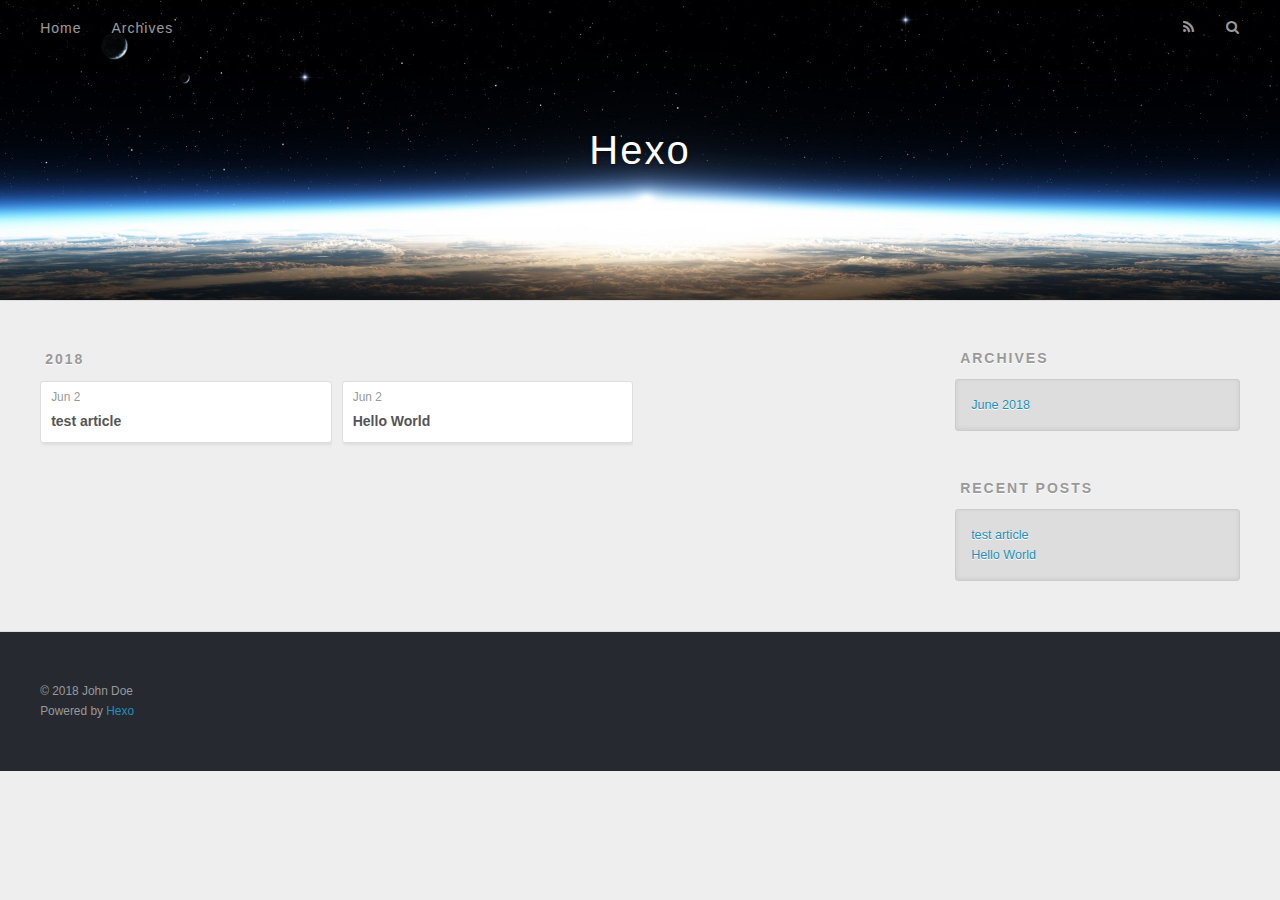
==== commit 780433e7: "Site updated: 2018-06-02 17:36:24" ====
--- a/archives/index.html
+++ b/archives/index.html
@@ -1,679 +1,190 @@
 <!DOCTYPE html>
-
-
-
+<html>
+<head>
+  <meta charset="utf-8">
+  
+  <title>Archives | Hexo</title>
+  <meta name="viewport" content="width=device-width, initial-scale=1, maximum-scale=1">
+  <meta property="og:type" content="website">
+<meta property="og:title" content="Hexo">
+<meta property="og:url" content="http://yoursite.com/archives/index.html">
+<meta property="og:site_name" content="Hexo">
+<meta property="og:locale" content="default">
+<meta name="twitter:card" content="summary">
+<meta name="twitter:title" content="Hexo">
+  
+    <link rel="alternate" href="/atom.xml" title="Hexo" type="application/atom+xml">
+  
+  
+    <link rel="icon" href="/favicon.png">
+  
+  
+    <link href="//fonts.googleapis.com/css?family=Source+Code+Pro" rel="stylesheet" type="text/css">
+  
+  <link rel="stylesheet" href="/css/style.css">
   
 
+</head>
 
-<html class="theme-next muse use-motion" lang="zh-Hans">
-<head>
-  <meta charset="UTF-8"/>
-<meta http-equiv="X-UA-Compatible" content="IE=edge" />
-<meta name="viewport" content="width=device-width, initial-scale=1, maximum-scale=1"/>
-<meta name="theme-color" content="#222">
-
-
-
-
-
-
-
-
-
-<meta http-equiv="Cache-Control" content="no-transform" />
-<meta http-equiv="Cache-Control" content="no-siteapp" />
-
-
-
-
-
-
-
-
-
-
-
-
-
-
-
+<body>
+  <div id="container">
+    <div id="wrap">
+      <header id="header">
+  <div id="banner"></div>
+  <div id="header-outer" class="outer">
+    <div id="header-title" class="inner">
+      <h1 id="logo-wrap">
+        <a href="/" id="logo">Hexo</a>
+      </h1>
+      
+    </div>
+    <div id="header-inner" class="inner">
+      <nav id="main-nav">
+        <a id="main-nav-toggle" class="nav-icon"></a>
+        
+          <a class="main-nav-link" href="/">Home</a>
+        
+          <a class="main-nav-link" href="/archives">Archives</a>
+        
+      </nav>
+      <nav id="sub-nav">
+        
+          <a id="nav-rss-link" class="nav-icon" href="/atom.xml" title="RSS Feed"></a>
+        
+        <a id="nav-search-btn" class="nav-icon" title="Search"></a>
+      </nav>
+      <div id="search-form-wrap">
+        <form action="//google.com/search" method="get" accept-charset="UTF-8" class="search-form"><input type="search" name="q" class="search-form-input" placeholder="Search"><button type="submit" class="search-form-submit">&#xF002;</button><input type="hidden" name="sitesearch" value="http://yoursite.com"></form>
+      </div>
+    </div>
+  </div>
+</header>
+      <div class="outer">
+        <section id="main">
   
   
-  <link href="/lib/fancybox/source/jquery.fancybox.css?v=2.1.5" rel="stylesheet" type="text/css" />
+    
+    
+      
+      
+      <section class="archives-wrap">
+        <div class="archive-year-wrap">
+          <a href="/archives/2018" class="archive-year">2018</a>
+        </div>
+        <div class="archives">
+    
+    <article class="archive-article archive-type-post">
+  <div class="archive-article-inner">
+    <header class="archive-article-header">
+      <a href="/2018/06/02/test-article/" class="archive-article-date">
+  <time datetime="2018-06-02T06:15:13.000Z" itemprop="datePublished">Jun 2</time>
+</a>
+      
+  
+    <h1 itemprop="name">
+      <a class="archive-article-title" href="/2018/06/02/test-article/">test article</a>
+    </h1>
+  
 
+    </header>
+  </div>
+</article>
+  
+    
+    
+    <article class="archive-article archive-type-post">
+  <div class="archive-article-inner">
+    <header class="archive-article-header">
+      <a href="/2018/06/02/hello-world/" class="archive-article-date">
+  <time datetime="2018-06-02T03:31:31.994Z" itemprop="datePublished">Jun 2</time>
+</a>
+      
+  
+    <h1 itemprop="name">
+      <a class="archive-article-title" href="/2018/06/02/hello-world/">Hello World</a>
+    </h1>
+  
 
-
-
+    </header>
+  </div>
+</article>
   
   
+    </div></section>
   
+
+</section>
+        
+          <aside id="sidebar">
   
+    
 
   
     
-    
-  
-
-  
-
-  
-
-  
-
-  
-
-  
-    
-    
-    <link href="//fonts.googleapis.com/css?family=Lato:300,300italic,400,400italic,700,700italic&subset=latin,latin-ext" rel="stylesheet" type="text/css">
-  
-
-
-
-
-
-
-<link href="/lib/font-awesome/css/font-awesome.min.css?v=4.6.2" rel="stylesheet" type="text/css" />
-
-<link href="/css/main.css?v=5.1.2" rel="stylesheet" type="text/css" />
-
-
-  <meta name="keywords" content="Hexo, NexT" />
-
-
-
-
-
-
-
-
-  <link rel="shortcut icon" type="image/x-icon" href="/favicon.ico?v=5.1.2" />
-
-
-
-
-
-
-<meta name="description" content="网页描述">
-<meta property="og:type" content="website">
-<meta property="og:title" content="Will的博客">
-<meta property="og:url" content="http://yoursite.com/archives/index.html">
-<meta property="og:site_name" content="Will的博客">
-<meta property="og:description" content="网页描述">
-<meta property="og:locale" content="zh-Hans">
-<meta name="twitter:card" content="summary">
-<meta name="twitter:title" content="Will的博客">
-<meta name="twitter:description" content="网页描述">
-
-
-
-<script type="text/javascript" id="hexo.configurations">
-  var NexT = window.NexT || {};
-  var CONFIG = {
-    root: '/',
-    scheme: 'Muse',
-    sidebar: {"position":"left","display":"post","offset":12,"offset_float":12,"b2t":false,"scrollpercent":false,"onmobile":false},
-    fancybox: true,
-    tabs: true,
-    motion: true,
-    duoshuo: {
-      userId: '0',
-      author: '博主'
-    },
-    algolia: {
-      applicationID: '',
-      apiKey: '',
-      indexName: '',
-      hits: {"per_page":10},
-      labels: {"input_placeholder":"Search for Posts","hits_empty":"We didn't find any results for the search: ${query}","hits_stats":"${hits} results found in ${time} ms"}
-    }
-  };
-</script>
-
-
-
-  <link rel="canonical" href="http://yoursite.com/archives/"/>
-
-
-
-
-
-  <title>归档 | Will的博客</title>
-  
-
-
-
-
-
-
-
-
-
-
-
-
-
-
-</head>
-
-<body itemscope itemtype="http://schema.org/WebPage" lang="zh-Hans">
-
-  
-  
-    
-  
-
-  <div class="container sidebar-position-left  page-archive  ">
-    <div class="headband"></div>
-
-    <header id="header" class="header" itemscope itemtype="http://schema.org/WPHeader">
-      <div class="header-inner"><div class="site-brand-wrapper">
-  <div class="site-meta ">
-    
-
-    <div class="custom-logo-site-title">
-      <a href="/"  class="brand" rel="start">
-        <span class="logo-line-before"><i></i></span>
-        <span class="site-title">Will的博客</span>
-        <span class="logo-line-after"><i></i></span>
-      </a>
-    </div>
-      
-        <p class="site-subtitle">副标题</p>
-      
-  </div>
-
-  <div class="site-nav-toggle">
-    <button>
-      <span class="btn-bar"></span>
-      <span class="btn-bar"></span>
-      <span class="btn-bar"></span>
-    </button>
-  </div>
-</div>
-
-<nav class="site-nav">
-  
-
-  
-    <ul id="menu" class="menu">
-      
-        
-        <li class="menu-item menu-item-home">
-          <a href="/" rel="section">
-            
-              <i class="menu-item-icon fa fa-fw fa-home"></i> <br />
-            
-            首页
-          </a>
-        </li>
-      
-        
-        <li class="menu-item menu-item-categories">
-          <a href="/categories/" rel="section">
-            
-              <i class="menu-item-icon fa fa-fw fa-th"></i> <br />
-            
-            分类
-          </a>
-        </li>
-      
-        
-        <li class="menu-item menu-item-archives">
-          <a href="/archives/" rel="section">
-            
-              <i class="menu-item-icon fa fa-fw fa-archive"></i> <br />
-            
-            归档
-          </a>
-        </li>
-      
-        
-        <li class="menu-item menu-item-tags">
-          <a href="/tags/" rel="section">
-            
-              <i class="menu-item-icon fa fa-fw fa-tags"></i> <br />
-            
-            标签
-          </a>
-        </li>
-      
-
-      
-    </ul>
-  
-
-  
-</nav>
-
-
-
- </div>
-    </header>
-
-    <main id="main" class="main">
-      <div class="main-inner">
-        <div class="content-wrap">
-          <div id="content" class="content">
-            
-
-  
-  
-  
-  <div class="post-block archive">
-    <div id="posts" class="posts-collapse">
-      <span class="archive-move-on"></span>
-
-      <span class="archive-page-counter">
-        
-        
-        
-          
-        
-        嗯..! 目前共计 2 篇日志。 继续努力。
-      </span>
-
-      
-
-        
-        
-        
-
-        
-          
-          <div class="collection-title">
-            <h2 class="archive-year motion-element" id="archive-year-2018">2018</h2>
-          </div>
-        
-        
-
-        
-
-  <article class="post post-type-normal" itemscope itemtype="http://schema.org/Article">
-    <header class="post-header">
-
-      <h2 class="post-title">
-        
-            <a class="post-title-link" href="/2018/06/02/test-article/" itemprop="url">
-              
-                <span itemprop="name">test article</span>
-              
-            </a>
-        
-      </h2>
-
-      <div class="post-meta">
-        <time class="post-time" itemprop="dateCreated"
-              datetime="2018-06-02T14:15:13+08:00"
-              content="2018-06-02" >
-          06-02
-        </time>
-      </div>
-
-    </header>
-  </article>
-
-
-
-      
-
-        
-        
-        
-
-        
-        
-
-        
-
-  <article class="post post-type-normal" itemscope itemtype="http://schema.org/Article">
-    <header class="post-header">
-
-      <h2 class="post-title">
-        
-            <a class="post-title-link" href="/2018/06/02/hello-world/" itemprop="url">
-              
-                <span itemprop="name">Hello World</span>
-              
-            </a>
-        
-      </h2>
-
-      <div class="post-meta">
-        <time class="post-time" itemprop="dateCreated"
-              datetime="2018-06-02T11:31:31+08:00"
-              content="2018-06-02" >
-          06-02
-        </time>
-      </div>
-
-    </header>
-  </article>
-
-
-
-      
-
-    </div>
-  </div>
-  
-  
-  
-
-  
-
-
-
-          </div>
-          
-
-
-          
-
-        </div>
-        
-          
-  
-  <div class="sidebar-toggle">
-    <div class="sidebar-toggle-line-wrap">
-      <span class="sidebar-toggle-line sidebar-toggle-line-first"></span>
-      <span class="sidebar-toggle-line sidebar-toggle-line-middle"></span>
-      <span class="sidebar-toggle-line sidebar-toggle-line-last"></span>
-    </div>
-  </div>
-
-  <aside id="sidebar" class="sidebar">
-    
-    <div class="sidebar-inner">
-
-      
-
-      
-
-      <section class="site-overview sidebar-panel sidebar-panel-active">
-        <div class="site-author motion-element" itemprop="author" itemscope itemtype="http://schema.org/Person">
-          <img class="site-author-image" itemprop="image"
-               src="/images/avatar.gif"
-               alt="Will" />
-          <p class="site-author-name" itemprop="name">Will</p>
-           
-              <p class="site-description motion-element" itemprop="description">网页描述</p>
-          
-        </div>
-        <nav class="site-state motion-element">
-
-          
-            <div class="site-state-item site-state-posts">
-              <a href="/archives/">
-                <span class="site-state-item-count">2</span>
-                <span class="site-state-item-name">日志</span>
-              </a>
-            </div>
-          
-
-          
-
-          
-
-        </nav>
-
-        
-
-        <div class="links-of-author motion-element">
-          
-            
-              <span class="links-of-author-item">
-                <a href="your-github-url" target="_blank" title="GitHub">
-                  
-                    <i class="fa fa-fw fa-github"></i>
-                  
-                    
-                      GitHub
-                    
-                </a>
-              </span>
-            
-              <span class="links-of-author-item">
-                <a href="your-twitter-url" target="_blank" title="Twitter">
-                  
-                    <i class="fa fa-fw fa-twitter"></i>
-                  
-                    
-                      Twitter
-                    
-                </a>
-              </span>
-            
-              <span class="links-of-author-item">
-                <a href="your-weibo-url" target="_blank" title="Weibo">
-                  
-                    <i class="fa fa-fw fa-weibo"></i>
-                  
-                    
-                      Weibo
-                    
-                </a>
-              </span>
-            
-              <span class="links-of-author-item">
-                <a href="your-douban-url" target="_blank" title="DouBan">
-                  
-                    <i class="fa fa-fw fa-globe"></i>
-                  
-                    
-                      DouBan
-                    
-                </a>
-              </span>
-            
-              <span class="links-of-author-item">
-                <a href="your-zhihu-url" target="_blank" title="ZhiHu">
-                  
-                    <i class="fa fa-fw fa-globe"></i>
-                  
-                    
-                      ZhiHu
-                    
-                </a>
-              </span>
-            
-          
-        </div>
-
-        
-        
-
-        
-        
-
-        
-
-
-      </section>
-
-      
-
-      
-
-    </div>
-  </aside>
-
-
-        
-      </div>
-    </main>
-
-    <footer id="footer" class="footer">
-      <div class="footer-inner">
-        <div class="copyright" >
-  
-  &copy; 
-  <span itemprop="copyrightYear">2018</span>
-  <span class="with-love">
-    <i class="fa fa-heart"></i>
-  </span>
-  <span class="author" itemprop="copyrightHolder">Will</span>
-</div>
-
-
-<div class="powered-by">
-  由 <a class="theme-link" href="https://hexo.io">Hexo</a> 强力驱动
-</div>
-
-<div class="theme-info">
-  主题 -
-  <a class="theme-link" href="https://github.com/iissnan/hexo-theme-next">
-    NexT.Muse
-  </a>
-</div>
-
-
-        
-
-        
-      </div>
-    </footer>
-
-    
-      <div class="back-to-top">
-        <i class="fa fa-arrow-up"></i>
-        
-      </div>
-    
-
-  </div>
-
-  
-
-<script type="text/javascript">
-  if (Object.prototype.toString.call(window.Promise) !== '[object Function]') {
-    window.Promise = null;
-  }
-</script>
-
-
-
-
-
-
-
-
-
-  
-
-
-
-
-
-
-
-
-
-
-
-
-  
-  <script type="text/javascript" src="/lib/jquery/index.js?v=2.1.3"></script>
-
-  
-  <script type="text/javascript" src="/lib/fastclick/lib/fastclick.min.js?v=1.0.6"></script>
-
-  
-  <script type="text/javascript" src="/lib/jquery_lazyload/jquery.lazyload.js?v=1.9.7"></script>
-
-  
-  <script type="text/javascript" src="/lib/velocity/velocity.min.js?v=1.2.1"></script>
-
-  
-  <script type="text/javascript" src="/lib/velocity/velocity.ui.min.js?v=1.2.1"></script>
-
-  
-  <script type="text/javascript" src="/lib/fancybox/source/jquery.fancybox.pack.js?v=2.1.5"></script>
-
-
-  
-
-
-  <script type="text/javascript" src="/js/src/utils.js?v=5.1.2"></script>
-
-  <script type="text/javascript" src="/js/src/motion.js?v=5.1.2"></script>
-
-
-
-  
-  
-
-  
-  
-    <script type="text/javascript" id="motion.page.archive">
-      $('.archive-year').velocity('transition.slideLeftIn');
-    </script>
-  
-
-
-  
-
-
-  <script type="text/javascript" src="/js/src/bootstrap.js?v=5.1.2"></script>
-
-
-
-  
 
   
     
   
+    
+  <div class="widget-wrap">
+    <h3 class="widget-title">Archives</h3>
+    <div class="widget">
+      <ul class="archive-list"><li class="archive-list-item"><a class="archive-list-link" href="/archives/2018/06/">June 2018</a></li></ul>
+    </div>
+  </div>
 
-  <script type="text/javascript">
-    var duoshuoQuery = {short_name:"your-duoshuo-shortname"};
-    (function() {
-      var ds = document.createElement('script');
-      ds.type = 'text/javascript';ds.async = true;
-      ds.id = 'duoshuo-script';
-      ds.src = (document.location.protocol == 'https:' ? 'https:' : 'http:') + '//static.duoshuo.com/embed.js';
-      ds.charset = 'UTF-8';
-      (document.getElementsByTagName('head')[0]
-      || document.getElementsByTagName('body')[0]).appendChild(ds);
-    })();
-  </script>
 
   
     
+  <div class="widget-wrap">
+    <h3 class="widget-title">Recent Posts</h3>
+    <div class="widget">
+      <ul>
+        
+          <li>
+            <a href="/2018/06/02/test-article/">test article</a>
+          </li>
+        
+          <li>
+            <a href="/2018/06/02/hello-world/">Hello World</a>
+          </li>
+        
+      </ul>
+    </div>
+  </div>
+
+  
+</aside>
+        
+      </div>
+      <footer id="footer">
+  
+  <div class="outer">
+    <div id="footer-info" class="inner">
+      &copy; 2018 John Doe<br>
+      Powered by <a href="http://hexo.io/" target="_blank">Hexo</a>
+    </div>
+  </div>
+</footer>
+    </div>
+    <nav id="mobile-nav">
+  
+    <a href="/" class="mobile-nav-link">Home</a>
+  
+    <a href="/archives" class="mobile-nav-link">Archives</a>
+  
+</nav>
     
-    <script src="/lib/ua-parser-js/dist/ua-parser.min.js?v=0.7.9"></script>
-    <script src="/js/src/hook-duoshuo.js"></script>
-  
+
+<script src="//ajax.googleapis.com/ajax/libs/jquery/2.0.3/jquery.min.js"></script>
 
 
+  <link rel="stylesheet" href="/fancybox/jquery.fancybox.css">
+  <script src="/fancybox/jquery.fancybox.pack.js"></script>
 
 
+<script src="/js/script.js"></script>
 
-
-
-
-
-
-
-
-
-
-  
-
-
-
-
-
-  
-
-  
-
-  
-
-  
-
-  
-
-  
-
+  </div>
 </body>
-</html>
+</html>--- a/css/style.css
+++ b/css/style.css
@@ -0,0 +1,1374 @@
+body {
+  width: 100%;
+}
+body:before,
+body:after {
+  content: "";
+  display: table;
+}
+body:after {
+  clear: both;
+}
+html,
+body,
+div,
+span,
+applet,
+object,
+iframe,
+h1,
+h2,
+h3,
+h4,
+h5,
+h6,
+p,
+blockquote,
+pre,
+a,
+abbr,
+acronym,
+address,
+big,
+cite,
+code,
+del,
+dfn,
+em,
+img,
+ins,
+kbd,
+q,
+s,
+samp,
+small,
+strike,
+strong,
+sub,
+sup,
+tt,
+var,
+dl,
+dt,
+dd,
+ol,
+ul,
+li,
+fieldset,
+form,
+label,
+legend,
+table,
+caption,
+tbody,
+tfoot,
+thead,
+tr,
+th,
+td {
+  margin: 0;
+  padding: 0;
+  border: 0;
+  outline: 0;
+  font-weight: inherit;
+  font-style: inherit;
+  font-family: inherit;
+  font-size: 100%;
+  vertical-align: baseline;
+}
+body {
+  line-height: 1;
+  color: #000;
+  background: #fff;
+}
+ol,
+ul {
+  list-style: none;
+}
+table {
+  border-collapse: separate;
+  border-spacing: 0;
+  vertical-align: middle;
+}
+caption,
+th,
+td {
+  text-align: left;
+  font-weight: normal;
+  vertical-align: middle;
+}
+a img {
+  border: none;
+}
+input,
+button {
+  margin: 0;
+  padding: 0;
+}
+input::-moz-focus-inner,
+button::-moz-focus-inner {
+  border: 0;
+  padding: 0;
+}
+@font-face {
+  font-family: FontAwesome;
+  font-style: normal;
+  font-weight: normal;
+  src: url("fonts/fontawesome-webfont.eot?v=#4.0.3");
+  src: url("fonts/fontawesome-webfont.eot?#iefix&v=#4.0.3") format("embedded-opentype"), url("fonts/fontawesome-webfont.woff?v=#4.0.3") format("woff"), url("fonts/fontawesome-webfont.ttf?v=#4.0.3") format("truetype"), url("fonts/fontawesome-webfont.svg#fontawesomeregular?v=#4.0.3") format("svg");
+}
+html,
+body,
+#container {
+  height: 100%;
+}
+body {
+  background: #eee;
+  font: 14px "Helvetica Neue", Helvetica, Arial, sans-serif;
+  -webkit-text-size-adjust: 100%;
+}
+.outer {
+  max-width: 1220px;
+  margin: 0 auto;
+  padding: 0 20px;
+}
+.outer:before,
+.outer:after {
+  content: "";
+  display: table;
+}
+.outer:after {
+  clear: both;
+}
+.inner {
+  display: inline;
+  float: left;
+  width: 98.33333333333333%;
+  margin: 0 0.833333333333333%;
+}
+.left,
+.alignleft {
+  float: left;
+}
+.right,
+.alignright {
+  float: right;
+}
+.clear {
+  clear: both;
+}
+#container {
+  position: relative;
+}
+.mobile-nav-on {
+  overflow: hidden;
+}
+#wrap {
+  height: 100%;
+  width: 100%;
+  position: absolute;
+  top: 0;
+  left: 0;
+  -webkit-transition: 0.2s ease-out;
+  -moz-transition: 0.2s ease-out;
+  -ms-transition: 0.2s ease-out;
+  transition: 0.2s ease-out;
+  z-index: 1;
+  background: #eee;
+}
+.mobile-nav-on #wrap {
+  left: 280px;
+}
+@media screen and (min-width: 768px) {
+  #main {
+    display: inline;
+    float: left;
+    width: 73.33333333333333%;
+    margin: 0 0.833333333333333%;
+  }
+}
+.article-date,
+.article-category-link,
+.archive-year,
+.widget-title {
+  text-decoration: none;
+  text-transform: uppercase;
+  letter-spacing: 2px;
+  color: #999;
+  margin-bottom: 1em;
+  margin-left: 5px;
+  line-height: 1em;
+  text-shadow: 0 1px #fff;
+  font-weight: bold;
+}
+.article-inner,
+.archive-article-inner {
+  background: #fff;
+  -webkit-box-shadow: 1px 2px 3px #ddd;
+  box-shadow: 1px 2px 3px #ddd;
+  border: 1px solid #ddd;
+  border-radius: 3px;
+}
+.article-entry h1,
+.widget h1 {
+  font-size: 2em;
+}
+.article-entry h2,
+.widget h2 {
+  font-size: 1.5em;
+}
+.article-entry h3,
+.widget h3 {
+  font-size: 1.3em;
+}
+.article-entry h4,
+.widget h4 {
+  font-size: 1.2em;
+}
+.article-entry h5,
+.widget h5 {
+  font-size: 1em;
+}
+.article-entry h6,
+.widget h6 {
+  font-size: 1em;
+  color: #999;
+}
+.article-entry hr,
+.widget hr {
+  border: 1px dashed #ddd;
+}
+.article-entry strong,
+.widget strong {
+  font-weight: bold;
+}
+.article-entry em,
+.widget em,
+.article-entry cite,
+.widget cite {
+  font-style: italic;
+}
+.article-entry sup,
+.widget sup,
+.article-entry sub,
+.widget sub {
+  font-size: 0.75em;
+  line-height: 0;
+  position: relative;
+  vertical-align: baseline;
+}
+.article-entry sup,
+.widget sup {
+  top: -0.5em;
+}
+.article-entry sub,
+.widget sub {
+  bottom: -0.2em;
+}
+.article-entry small,
+.widget small {
+  font-size: 0.85em;
+}
+.article-entry acronym,
+.widget acronym,
+.article-entry abbr,
+.widget abbr {
+  border-bottom: 1px dotted;
+}
+.article-entry ul,
+.widget ul,
+.article-entry ol,
+.widget ol,
+.article-entry dl,
+.widget dl {
+  margin: 0 20px;
+  line-height: 1.6em;
+}
+.article-entry ul ul,
+.widget ul ul,
+.article-entry ol ul,
+.widget ol ul,
+.article-entry ul ol,
+.widget ul ol,
+.article-entry ol ol,
+.widget ol ol {
+  margin-top: 0;
+  margin-bottom: 0;
+}
+.article-entry ul,
+.widget ul {
+  list-style: disc;
+}
+.article-entry ol,
+.widget ol {
+  list-style: decimal;
+}
+.article-entry dt,
+.widget dt {
+  font-weight: bold;
+}
+#header {
+  height: 300px;
+  position: relative;
+  border-bottom: 1px solid #ddd;
+}
+#header:before,
+#header:after {
+  content: "";
+  position: absolute;
+  left: 0;
+  right: 0;
+  height: 40px;
+}
+#header:before {
+  top: 0;
+  background: -webkit-linear-gradient(rgba(0,0,0,0.2), transparent);
+  background: -moz-linear-gradient(rgba(0,0,0,0.2), transparent);
+  background: -ms-linear-gradient(rgba(0,0,0,0.2), transparent);
+  background: linear-gradient(rgba(0,0,0,0.2), transparent);
+}
+#header:after {
+  bottom: 0;
+  background: -webkit-linear-gradient(transparent, rgba(0,0,0,0.2));
+  background: -moz-linear-gradient(transparent, rgba(0,0,0,0.2));
+  background: -ms-linear-gradient(transparent, rgba(0,0,0,0.2));
+  background: linear-gradient(transparent, rgba(0,0,0,0.2));
+}
+#header-outer {
+  height: 100%;
+  position: relative;
+}
+#header-inner {
+  position: relative;
+  overflow: hidden;
+}
+#banner {
+  position: absolute;
+  top: 0;
+  left: 0;
+  width: 100%;
+  height: 100%;
+  background: url("images/banner.jpg") center #000;
+  -webkit-background-size: cover;
+  -moz-background-size: cover;
+  background-size: cover;
+  z-index: -1;
+}
+#header-title {
+  text-align: center;
+  height: 40px;
+  position: absolute;
+  top: 50%;
+  left: 0;
+  margin-top: -20px;
+}
+#logo,
+#subtitle {
+  text-decoration: none;
+  color: #fff;
+  font-weight: 300;
+  text-shadow: 0 1px 4px rgba(0,0,0,0.3);
+}
+#logo {
+  font-size: 40px;
+  line-height: 40px;
+  letter-spacing: 2px;
+}
+#subtitle {
+  font-size: 16px;
+  line-height: 16px;
+  letter-spacing: 1px;
+}
+#subtitle-wrap {
+  margin-top: 16px;
+}
+#main-nav {
+  float: left;
+  margin-left: -15px;
+}
+.nav-icon,
+.main-nav-link {
+  float: left;
+  color: #fff;
+  opacity: 0.6;
+  text-decoration: none;
+  text-shadow: 0 1px rgba(0,0,0,0.2);
+  -webkit-transition: opacity 0.2s;
+  -moz-transition: opacity 0.2s;
+  -ms-transition: opacity 0.2s;
+  transition: opacity 0.2s;
+  display: block;
+  padding: 20px 15px;
+}
+.nav-icon:hover,
+.main-nav-link:hover {
+  opacity: 1;
+}
+.nav-icon {
+  font-family: FontAwesome;
+  text-align: center;
+  font-size: 14px;
+  width: 14px;
+  height: 14px;
+  padding: 20px 15px;
+  position: relative;
+  cursor: pointer;
+}
+.main-nav-link {
+  font-weight: 300;
+  letter-spacing: 1px;
+}
+@media screen and (max-width: 479px) {
+  .main-nav-link {
+    display: none;
+  }
+}
+#main-nav-toggle {
+  display: none;
+}
+#main-nav-toggle:before {
+  content: "\f0c9";
+}
+@media screen and (max-width: 479px) {
+  #main-nav-toggle {
+    display: block;
+  }
+}
+#sub-nav {
+  float: right;
+  margin-right: -15px;
+}
+#nav-rss-link:before {
+  content: "\f09e";
+}
+#nav-search-btn:before {
+  content: "\f002";
+}
+#search-form-wrap {
+  position: absolute;
+  top: 15px;
+  width: 150px;
+  height: 30px;
+  right: -150px;
+  opacity: 0;
+  -webkit-transition: 0.2s ease-out;
+  -moz-transition: 0.2s ease-out;
+  -ms-transition: 0.2s ease-out;
+  transition: 0.2s ease-out;
+}
+#search-form-wrap.on {
+  opacity: 1;
+  right: 0;
+}
+@media screen and (max-width: 479px) {
+  #search-form-wrap {
+    width: 100%;
+    right: -100%;
+  }
+}
+.search-form {
+  position: absolute;
+  top: 0;
+  left: 0;
+  right: 0;
+  background: #fff;
+  padding: 5px 15px;
+  border-radius: 15px;
+  -webkit-box-shadow: 0 0 10px rgba(0,0,0,0.3);
+  box-shadow: 0 0 10px rgba(0,0,0,0.3);
+}
+.search-form-input {
+  border: none;
+  background: none;
+  color: #555;
+  width: 100%;
+  font: 13px "Helvetica Neue", Helvetica, Arial, sans-serif;
+  outline: none;
+}
+.search-form-input::-webkit-search-results-decoration,
+.search-form-input::-webkit-search-cancel-button {
+  -webkit-appearance: none;
+}
+.search-form-submit {
+  position: absolute;
+  top: 50%;
+  right: 10px;
+  margin-top: -7px;
+  font: 13px FontAwesome;
+  border: none;
+  background: none;
+  color: #bbb;
+  cursor: pointer;
+}
+.search-form-submit:hover,
+.search-form-submit:focus {
+  color: #777;
+}
+.article {
+  margin: 50px 0;
+}
+.article-inner {
+  overflow: hidden;
+}
+.article-meta:before,
+.article-meta:after {
+  content: "";
+  display: table;
+}
+.article-meta:after {
+  clear: both;
+}
+.article-date {
+  float: left;
+}
+.article-category {
+  float: left;
+  line-height: 1em;
+  color: #ccc;
+  text-shadow: 0 1px #fff;
+  margin-left: 8px;
+}
+.article-category:before {
+  content: "\2022";
+}
+.article-category-link {
+  margin: 0 12px 1em;
+}
+.article-header {
+  padding: 20px 20px 0;
+}
+.article-title {
+  text-decoration: none;
+  font-size: 2em;
+  font-weight: bold;
+  color: #555;
+  line-height: 1.1em;
+  -webkit-transition: color 0.2s;
+  -moz-transition: color 0.2s;
+  -ms-transition: color 0.2s;
+  transition: color 0.2s;
+}
+a.article-title:hover {
+  color: #258fb8;
+}
+.article-entry {
+  color: #555;
+  padding: 0 20px;
+}
+.article-entry:before,
+.article-entry:after {
+  content: "";
+  display: table;
+}
+.article-entry:after {
+  clear: both;
+}
+.article-entry p,
+.article-entry table {
+  line-height: 1.6em;
+  margin: 1.6em 0;
+}
+.article-entry h1,
+.article-entry h2,
+.article-entry h3,
+.article-entry h4,
+.article-entry h5,
+.article-entry h6 {
+  font-weight: bold;
+}
+.article-entry h1,
+.article-entry h2,
+.article-entry h3,
+.article-entry h4,
+.article-entry h5,
+.article-entry h6 {
+  line-height: 1.1em;
+  margin: 1.1em 0;
+}
+.article-entry a {
+  color: #258fb8;
+  text-decoration: none;
+}
+.article-entry a:hover {
+  text-decoration: underline;
+}
+.article-entry ul,
+.article-entry ol,
+.article-entry dl {
+  margin-top: 1.6em;
+  margin-bottom: 1.6em;
+}
+.article-entry img,
+.article-entry video {
+  max-width: 100%;
+  height: auto;
+  display: block;
+  margin: auto;
+}
+.article-entry iframe {
+  border: none;
+}
+.article-entry table {
+  width: 100%;
+  border-collapse: collapse;
+  border-spacing: 0;
+}
+.article-entry th {
+  font-weight: bold;
+  border-bottom: 3px solid #ddd;
+  padding-bottom: 0.5em;
+}
+.article-entry td {
+  border-bottom: 1px solid #ddd;
+  padding: 10px 0;
+}
+.article-entry blockquote {
+  font-family: Georgia, "Times New Roman", serif;
+  font-size: 1.4em;
+  margin: 1.6em 20px;
+  text-align: center;
+}
+.article-entry blockquote footer {
+  font-size: 14px;
+  margin: 1.6em 0;
+  font-family: "Helvetica Neue", Helvetica, Arial, sans-serif;
+}
+.article-entry blockquote footer cite:before {
+  content: "—";
+  padding: 0 0.5em;
+}
+.article-entry .pullquote {
+  text-align: left;
+  width: 45%;
+  margin: 0;
+}
+.article-entry .pullquote.left {
+  margin-left: 0.5em;
+  margin-right: 1em;
+}
+.article-entry .pullquote.right {
+  margin-right: 0.5em;
+  margin-left: 1em;
+}
+.article-entry .caption {
+  color: #999;
+  display: block;
+  font-size: 0.9em;
+  margin-top: 0.5em;
+  position: relative;
+  text-align: center;
+}
+.article-entry .video-container {
+  position: relative;
+  padding-top: 56.25%;
+  height: 0;
+  overflow: hidden;
+}
+.article-entry .video-container iframe,
+.article-entry .video-container object,
+.article-entry .video-container embed {
+  position: absolute;
+  top: 0;
+  left: 0;
+  width: 100%;
+  height: 100%;
+  margin-top: 0;
+}
+.article-more-link a {
+  display: inline-block;
+  line-height: 1em;
+  padding: 6px 15px;
+  border-radius: 15px;
+  background: #eee;
+  color: #999;
+  text-shadow: 0 1px #fff;
+  text-decoration: none;
+}
+.article-more-link a:hover {
+  background: #258fb8;
+  color: #fff;
+  text-decoration: none;
+  text-shadow: 0 1px #1e7293;
+}
+.article-footer {
+  font-size: 0.85em;
+  line-height: 1.6em;
+  border-top: 1px solid #ddd;
+  padding-top: 1.6em;
+  margin: 0 20px 20px;
+}
+.article-footer:before,
+.article-footer:after {
+  content: "";
+  display: table;
+}
+.article-footer:after {
+  clear: both;
+}
+.article-footer a {
+  color: #999;
+  text-decoration: none;
+}
+.article-footer a:hover {
+  color: #555;
+}
+.article-tag-list-item {
+  float: left;
+  margin-right: 10px;
+}
+.article-tag-list-link:before {
+  content: "#";
+}
+.article-comment-link {
+  float: right;
+}
+.article-comment-link:before {
+  content: "\f075";
+  font-family: FontAwesome;
+  padding-right: 8px;
+}
+.article-share-link {
+  cursor: pointer;
+  float: right;
+  margin-left: 20px;
+}
+.article-share-link:before {
+  content: "\f064";
+  font-family: FontAwesome;
+  padding-right: 6px;
+}
+#article-nav {
+  position: relative;
+}
+#article-nav:before,
+#article-nav:after {
+  content: "";
+  display: table;
+}
+#article-nav:after {
+  clear: both;
+}
+@media screen and (min-width: 768px) {
+  #article-nav {
+    margin: 50px 0;
+  }
+  #article-nav:before {
+    width: 8px;
+    height: 8px;
+    position: absolute;
+    top: 50%;
+    left: 50%;
+    margin-top: -4px;
+    margin-left: -4px;
+    content: "";
+    border-radius: 50%;
+    background: #ddd;
+    -webkit-box-shadow: 0 1px 2px #fff;
+    box-shadow: 0 1px 2px #fff;
+  }
+}
+.article-nav-link-wrap {
+  text-decoration: none;
+  text-shadow: 0 1px #fff;
+  color: #999;
+  -webkit-box-sizing: border-box;
+  -moz-box-sizing: border-box;
+  box-sizing: border-box;
+  margin-top: 50px;
+  text-align: center;
+  display: block;
+}
+.article-nav-link-wrap:hover {
+  color: #555;
+}
+@media screen and (min-width: 768px) {
+  .article-nav-link-wrap {
+    width: 50%;
+    margin-top: 0;
+  }
+}
+@media screen and (min-width: 768px) {
+  #article-nav-newer {
+    float: left;
+    text-align: right;
+    padding-right: 20px;
+  }
+}
+@media screen and (min-width: 768px) {
+  #article-nav-older {
+    float: right;
+    text-align: left;
+    padding-left: 20px;
+  }
+}
+.article-nav-caption {
+  text-transform: uppercase;
+  letter-spacing: 2px;
+  color: #ddd;
+  line-height: 1em;
+  font-weight: bold;
+}
+#article-nav-newer .article-nav-caption {
+  margin-right: -2px;
+}
+.article-nav-title {
+  font-size: 0.85em;
+  line-height: 1.6em;
+  margin-top: 0.5em;
+}
+.article-share-box {
+  position: absolute;
+  display: none;
+  background: #fff;
+  -webkit-box-shadow: 1px 2px 10px rgba(0,0,0,0.2);
+  box-shadow: 1px 2px 10px rgba(0,0,0,0.2);
+  border-radius: 3px;
+  margin-left: -145px;
+  overflow: hidden;
+  z-index: 1;
+}
+.article-share-box.on {
+  display: block;
+}
+.article-share-input {
+  width: 100%;
+  background: none;
+  -webkit-box-sizing: border-box;
+  -moz-box-sizing: border-box;
+  box-sizing: border-box;
+  font: 14px "Helvetica Neue", Helvetica, Arial, sans-serif;
+  padding: 0 15px;
+  color: #555;
+  outline: none;
+  border: 1px solid #ddd;
+  border-radius: 3px 3px 0 0;
+  height: 36px;
+  line-height: 36px;
+}
+.article-share-links {
+  background: #eee;
+}
+.article-share-links:before,
+.article-share-links:after {
+  content: "";
+  display: table;
+}
+.article-share-links:after {
+  clear: both;
+}
+.article-share-twitter,
+.article-share-facebook,
+.article-share-pinterest,
+.article-share-google {
+  width: 50px;
+  height: 36px;
+  display: block;
+  float: left;
+  position: relative;
+  color: #999;
+  text-shadow: 0 1px #fff;
+}
+.article-share-twitter:before,
+.article-share-facebook:before,
+.article-share-pinterest:before,
+.article-share-google:before {
+  font-size: 20px;
+  font-family: FontAwesome;
+  width: 20px;
+  height: 20px;
+  position: absolute;
+  top: 50%;
+  left: 50%;
+  margin-top: -10px;
+  margin-left: -10px;
+  text-align: center;
+}
+.article-share-twitter:hover,
+.article-share-facebook:hover,
+.article-share-pinterest:hover,
+.article-share-google:hover {
+  color: #fff;
+}
+.article-share-twitter:before {
+  content: "\f099";
+}
+.article-share-twitter:hover {
+  background: #00aced;
+  text-shadow: 0 1px #008abe;
+}
+.article-share-facebook:before {
+  content: "\f09a";
+}
+.article-share-facebook:hover {
+  background: #3b5998;
+  text-shadow: 0 1px #2f477a;
+}
+.article-share-pinterest:before {
+  content: "\f0d2";
+}
+.article-share-pinterest:hover {
+  background: #cb2027;
+  text-shadow: 0 1px #a21a1f;
+}
+.article-share-google:before {
+  content: "\f0d5";
+}
+.article-share-google:hover {
+  background: #dd4b39;
+  text-shadow: 0 1px #be3221;
+}
+.article-gallery {
+  background: #000;
+  position: relative;
+}
+.article-gallery-photos {
+  position: relative;
+  overflow: hidden;
+}
+.article-gallery-img {
+  display: none;
+  max-width: 100%;
+}
+.article-gallery-img:first-child {
+  display: block;
+}
+.article-gallery-img.loaded {
+  position: absolute;
+  display: block;
+}
+.article-gallery-img img {
+  display: block;
+  max-width: 100%;
+  margin: 0 auto;
+}
+#comments {
+  background: #fff;
+  -webkit-box-shadow: 1px 2px 3px #ddd;
+  box-shadow: 1px 2px 3px #ddd;
+  padding: 20px;
+  border: 1px solid #ddd;
+  border-radius: 3px;
+  margin: 50px 0;
+}
+#comments a {
+  color: #258fb8;
+}
+.archives-wrap {
+  margin: 50px 0;
+}
+.archives:before,
+.archives:after {
+  content: "";
+  display: table;
+}
+.archives:after {
+  clear: both;
+}
+.archive-year-wrap {
+  margin-bottom: 1em;
+}
+.archives {
+  -webkit-column-gap: 10px;
+  -moz-column-gap: 10px;
+  column-gap: 10px;
+}
+@media screen and (min-width: 480px) and (max-width: 767px) {
+  .archives {
+    -webkit-column-count: 2;
+    -moz-column-count: 2;
+    column-count: 2;
+  }
+}
+@media screen and (min-width: 768px) {
+  .archives {
+    -webkit-column-count: 3;
+    -moz-column-count: 3;
+    column-count: 3;
+  }
+}
+.archive-article {
+  -webkit-column-break-inside: avoid;
+  page-break-inside: avoid;
+  overflow: hidden;
+  break-inside: avoid-column;
+}
+.archive-article-inner {
+  padding: 10px;
+  margin-bottom: 15px;
+}
+.archive-article-title {
+  text-decoration: none;
+  font-weight: bold;
+  color: #555;
+  -webkit-transition: color 0.2s;
+  -moz-transition: color 0.2s;
+  -ms-transition: color 0.2s;
+  transition: color 0.2s;
+  line-height: 1.6em;
+}
+.archive-article-title:hover {
+  color: #258fb8;
+}
+.archive-article-footer {
+  margin-top: 1em;
+}
+.archive-article-date {
+  color: #999;
+  text-decoration: none;
+  font-size: 0.85em;
+  line-height: 1em;
+  margin-bottom: 0.5em;
+  display: block;
+}
+#page-nav {
+  margin: 50px auto;
+  background: #fff;
+  -webkit-box-shadow: 1px 2px 3px #ddd;
+  box-shadow: 1px 2px 3px #ddd;
+  border: 1px solid #ddd;
+  border-radius: 3px;
+  text-align: center;
+  color: #999;
+  overflow: hidden;
+}
+#page-nav:before,
+#page-nav:after {
+  content: "";
+  display: table;
+}
+#page-nav:after {
+  clear: both;
+}
+#page-nav a,
+#page-nav span {
+  padding: 10px 20px;
+  line-height: 1;
+  height: 2ex;
+}
+#page-nav a {
+  color: #999;
+  text-decoration: none;
+}
+#page-nav a:hover {
+  background: #999;
+  color: #fff;
+}
+#page-nav .prev {
+  float: left;
+}
+#page-nav .next {
+  float: right;
+}
+#page-nav .page-number {
+  display: inline-block;
+}
+@media screen and (max-width: 479px) {
+  #page-nav .page-number {
+    display: none;
+  }
+}
+#page-nav .current {
+  color: #555;
+  font-weight: bold;
+}
+#page-nav .space {
+  color: #ddd;
+}
+#footer {
+  background: #262a30;
+  padding: 50px 0;
+  border-top: 1px solid #ddd;
+  color: #999;
+}
+#footer a {
+  color: #258fb8;
+  text-decoration: none;
+}
+#footer a:hover {
+  text-decoration: underline;
+}
+#footer-info {
+  line-height: 1.6em;
+  font-size: 0.85em;
+}
+.article-entry pre,
+.article-entry .highlight {
+  background: #2d2d2d;
+  margin: 0 -20px;
+  padding: 15px 20px;
+  border-style: solid;
+  border-color: #ddd;
+  border-width: 1px 0;
+  overflow: auto;
+  color: #ccc;
+  line-height: 22.400000000000002px;
+}
+.article-entry .highlight .gutter pre,
+.article-entry .gist .gist-file .gist-data .line-numbers {
+  color: #666;
+  font-size: 0.85em;
+}
+.article-entry pre,
+.article-entry code {
+  font-family: "Source Code Pro", Consolas, Monaco, Menlo, Consolas, monospace;
+}
+.article-entry code {
+  background: #eee;
+  text-shadow: 0 1px #fff;
+  padding: 0 0.3em;
+}
+.article-entry pre code {
+  background: none;
+  text-shadow: none;
+  padding: 0;
+}
+.article-entry .highlight pre {
+  border: none;
+  margin: 0;
+  padding: 0;
+}
+.article-entry .highlight table {
+  margin: 0;
+  width: auto;
+}
+.article-entry .highlight td {
+  border: none;
+  padding: 0;
+}
+.article-entry .highlight figcaption {
+  font-size: 0.85em;
+  color: #999;
+  line-height: 1em;
+  margin-bottom: 1em;
+}
+.article-entry .highlight figcaption:before,
+.article-entry .highlight figcaption:after {
+  content: "";
+  display: table;
+}
+.article-entry .highlight figcaption:after {
+  clear: both;
+}
+.article-entry .highlight figcaption a {
+  float: right;
+}
+.article-entry .highlight .gutter pre {
+  text-align: right;
+  padding-right: 20px;
+}
+.article-entry .highlight .line {
+  height: 22.400000000000002px;
+}
+.article-entry .highlight .line.marked {
+  background: #515151;
+}
+.article-entry .gist {
+  margin: 0 -20px;
+  border-style: solid;
+  border-color: #ddd;
+  border-width: 1px 0;
+  background: #2d2d2d;
+  padding: 15px 20px 15px 0;
+}
+.article-entry .gist .gist-file {
+  border: none;
+  font-family: "Source Code Pro", Consolas, Monaco, Menlo, Consolas, monospace;
+  margin: 0;
+}
+.article-entry .gist .gist-file .gist-data {
+  background: none;
+  border: none;
+}
+.article-entry .gist .gist-file .gist-data .line-numbers {
+  background: none;
+  border: none;
+  padding: 0 20px 0 0;
+}
+.article-entry .gist .gist-file .gist-data .line-data {
+  padding: 0 !important;
+}
+.article-entry .gist .gist-file .highlight {
+  margin: 0;
+  padding: 0;
+  border: none;
+}
+.article-entry .gist .gist-file .gist-meta {
+  background: #2d2d2d;
+  color: #999;
+  font: 0.85em "Helvetica Neue", Helvetica, Arial, sans-serif;
+  text-shadow: 0 0;
+  padding: 0;
+  margin-top: 1em;
+  margin-left: 20px;
+}
+.article-entry .gist .gist-file .gist-meta a {
+  color: #258fb8;
+  font-weight: normal;
+}
+.article-entry .gist .gist-file .gist-meta a:hover {
+  text-decoration: underline;
+}
+pre .comment,
+pre .title {
+  color: #999;
+}
+pre .variable,
+pre .attribute,
+pre .tag,
+pre .regexp,
+pre .ruby .constant,
+pre .xml .tag .title,
+pre .xml .pi,
+pre .xml .doctype,
+pre .html .doctype,
+pre .css .id,
+pre .css .class,
+pre .css .pseudo {
+  color: #f2777a;
+}
+pre .number,
+pre .preprocessor,
+pre .built_in,
+pre .literal,
+pre .params,
+pre .constant {
+  color: #f99157;
+}
+pre .class,
+pre .ruby .class .title,
+pre .css .rules .attribute {
+  color: #9c9;
+}
+pre .string,
+pre .value,
+pre .inheritance,
+pre .header,
+pre .ruby .symbol,
+pre .xml .cdata {
+  color: #9c9;
+}
+pre .css .hexcolor {
+  color: #6cc;
+}
+pre .function,
+pre .python .decorator,
+pre .python .title,
+pre .ruby .function .title,
+pre .ruby .title .keyword,
+pre .perl .sub,
+pre .javascript .title,
+pre .coffeescript .title {
+  color: #69c;
+}
+pre .keyword,
+pre .javascript .function {
+  color: #c9c;
+}
+@media screen and (max-width: 479px) {
+  #mobile-nav {
+    position: absolute;
+    top: 0;
+    left: 0;
+    width: 280px;
+    height: 100%;
+    background: #191919;
+    border-right: 1px solid #fff;
+  }
+}
+@media screen and (max-width: 479px) {
+  .mobile-nav-link {
+    display: block;
+    color: #999;
+    text-decoration: none;
+    padding: 15px 20px;
+    font-weight: bold;
+  }
+  .mobile-nav-link:hover {
+    color: #fff;
+  }
+}
+@media screen and (min-width: 768px) {
+  #sidebar {
+    display: inline;
+    float: left;
+    width: 23.333333333333332%;
+    margin: 0 0.833333333333333%;
+  }
+}
+.widget-wrap {
+  margin: 50px 0;
+}
+.widget {
+  color: #777;
+  text-shadow: 0 1px #fff;
+  background: #ddd;
+  -webkit-box-shadow: 0 -1px 4px #ccc inset;
+  box-shadow: 0 -1px 4px #ccc inset;
+  border: 1px solid #ccc;
+  padding: 15px;
+  border-radius: 3px;
+}
+.widget a {
+  color: #258fb8;
+  text-decoration: none;
+}
+.widget a:hover {
+  text-decoration: underline;
+}
+.widget ul ul,
+.widget ol ul,
+.widget dl ul,
+.widget ul ol,
+.widget ol ol,
+.widget dl ol,
+.widget ul dl,
+.widget ol dl,
+.widget dl dl {
+  margin-left: 15px;
+  list-style: disc;
+}
+.widget {
+  line-height: 1.6em;
+  word-wrap: break-word;
+  font-size: 0.9em;
+}
+.widget ul,
+.widget ol {
+  list-style: none;
+  margin: 0;
+}
+.widget ul ul,
+.widget ol ul,
+.widget ul ol,
+.widget ol ol {
+  margin: 0 20px;
+}
+.widget ul ul,
+.widget ol ul {
+  list-style: disc;
+}
+.widget ul ol,
+.widget ol ol {
+  list-style: decimal;
+}
+.category-list-count,
+.tag-list-count,
+.archive-list-count {
+  padding-left: 5px;
+  color: #999;
+  font-size: 0.85em;
+}
+.category-list-count:before,
+.tag-list-count:before,
+.archive-list-count:before {
+  content: "(";
+}
+.category-list-count:after,
+.tag-list-count:after,
+.archive-list-count:after {
+  content: ")";
+}
+.tagcloud a {
+  margin-right: 5px;
+  display: inline-block;
+}
